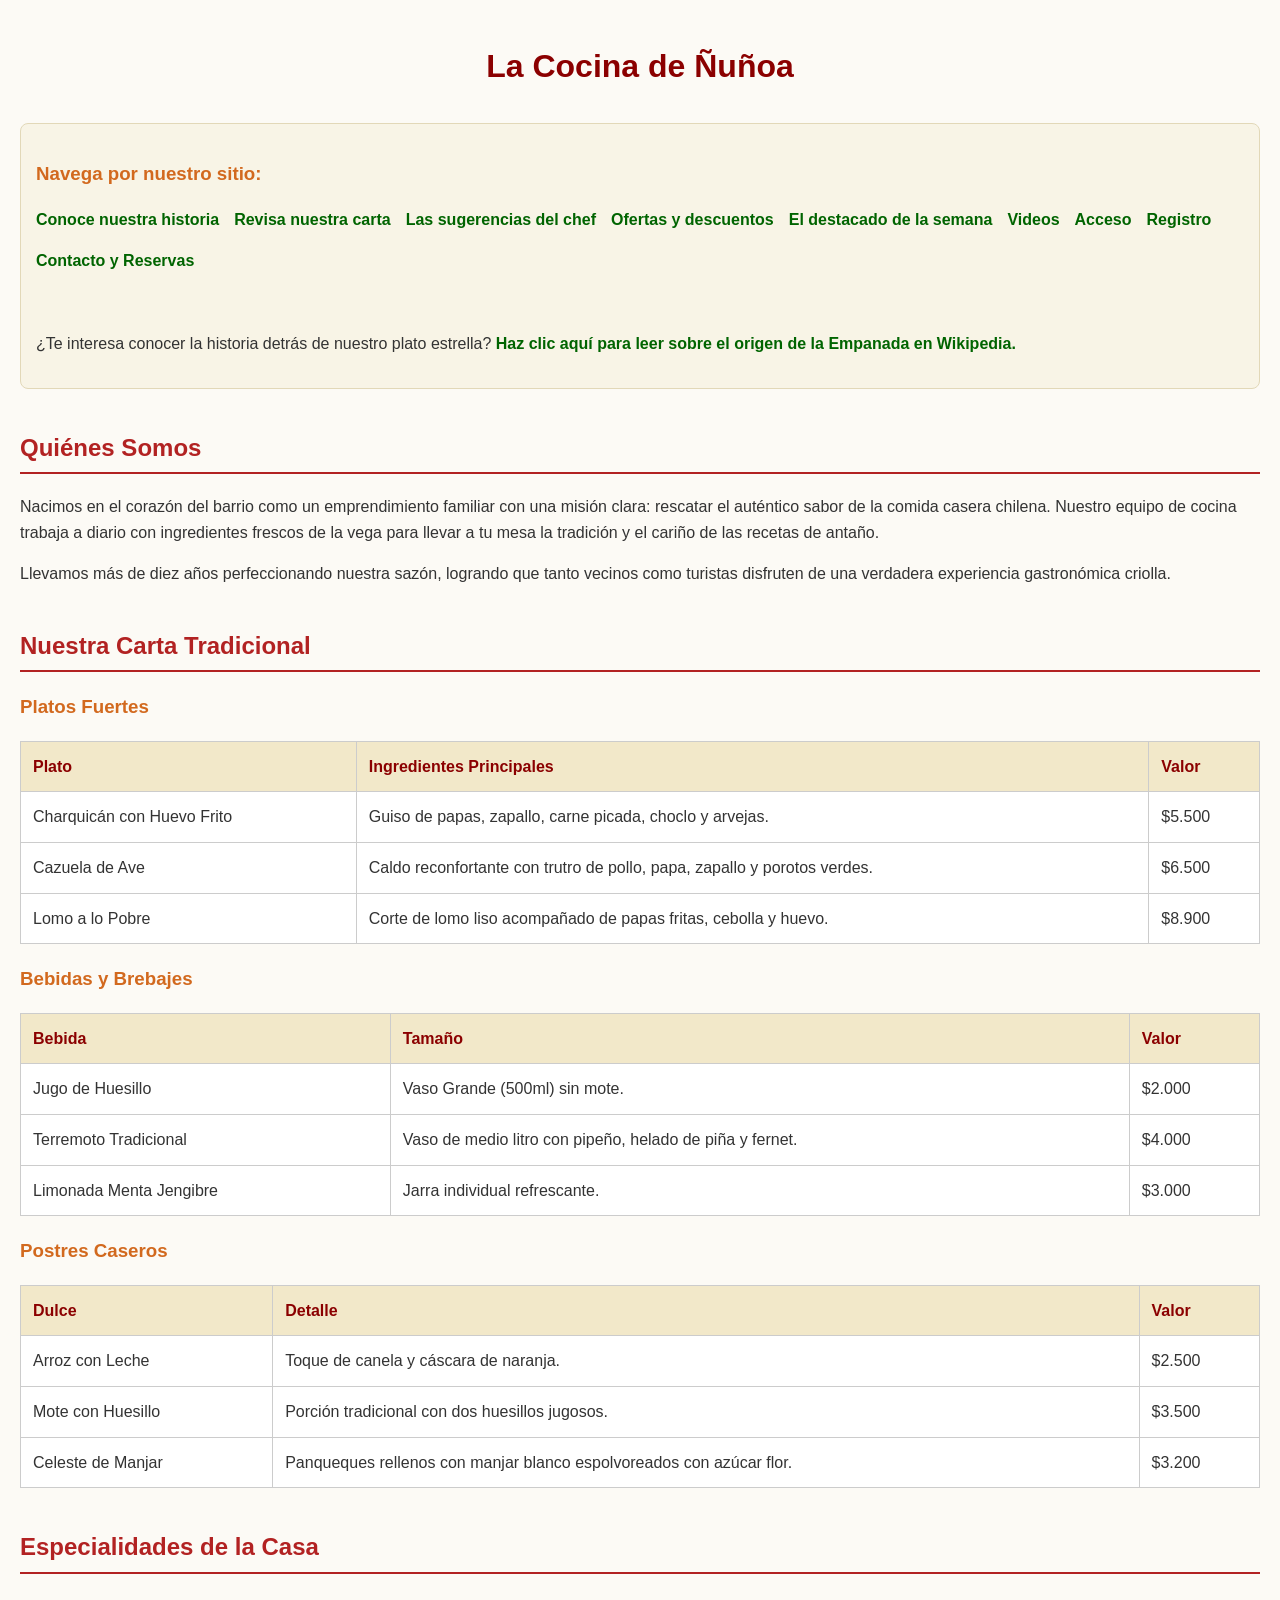
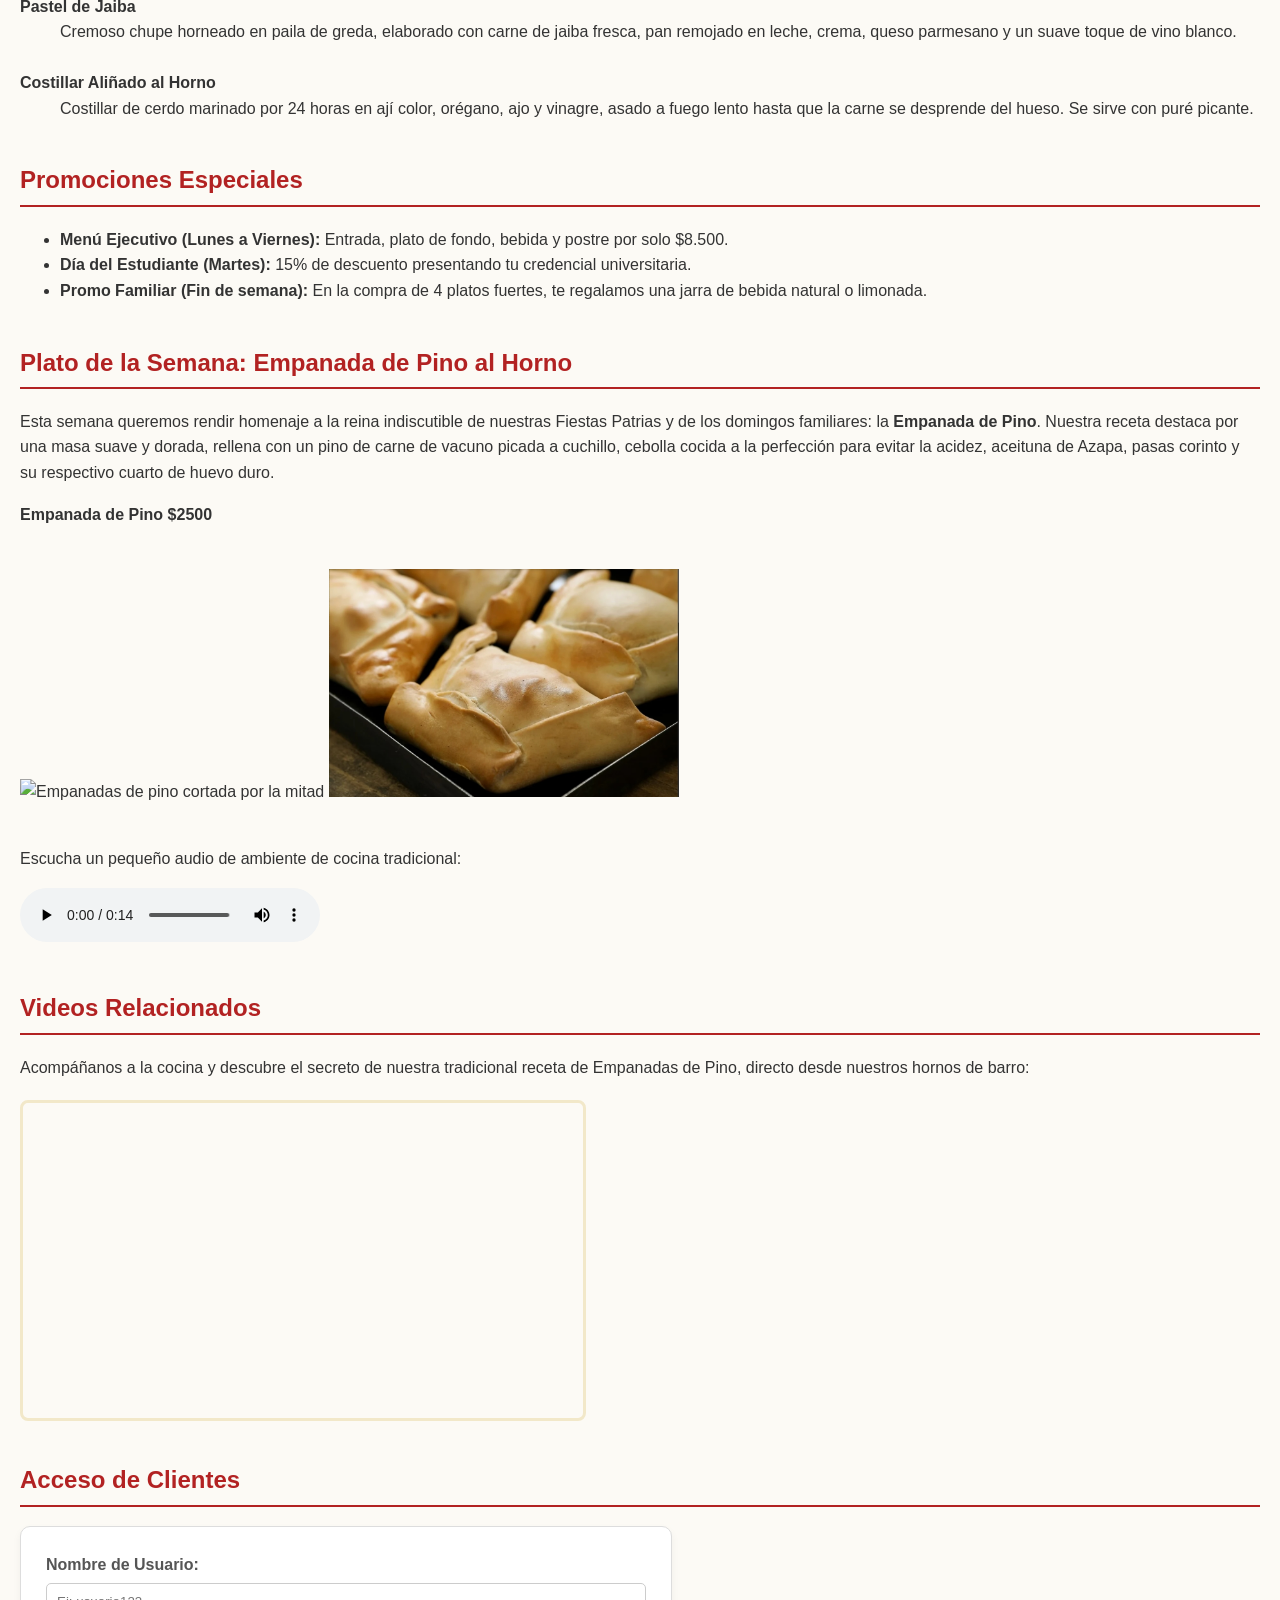
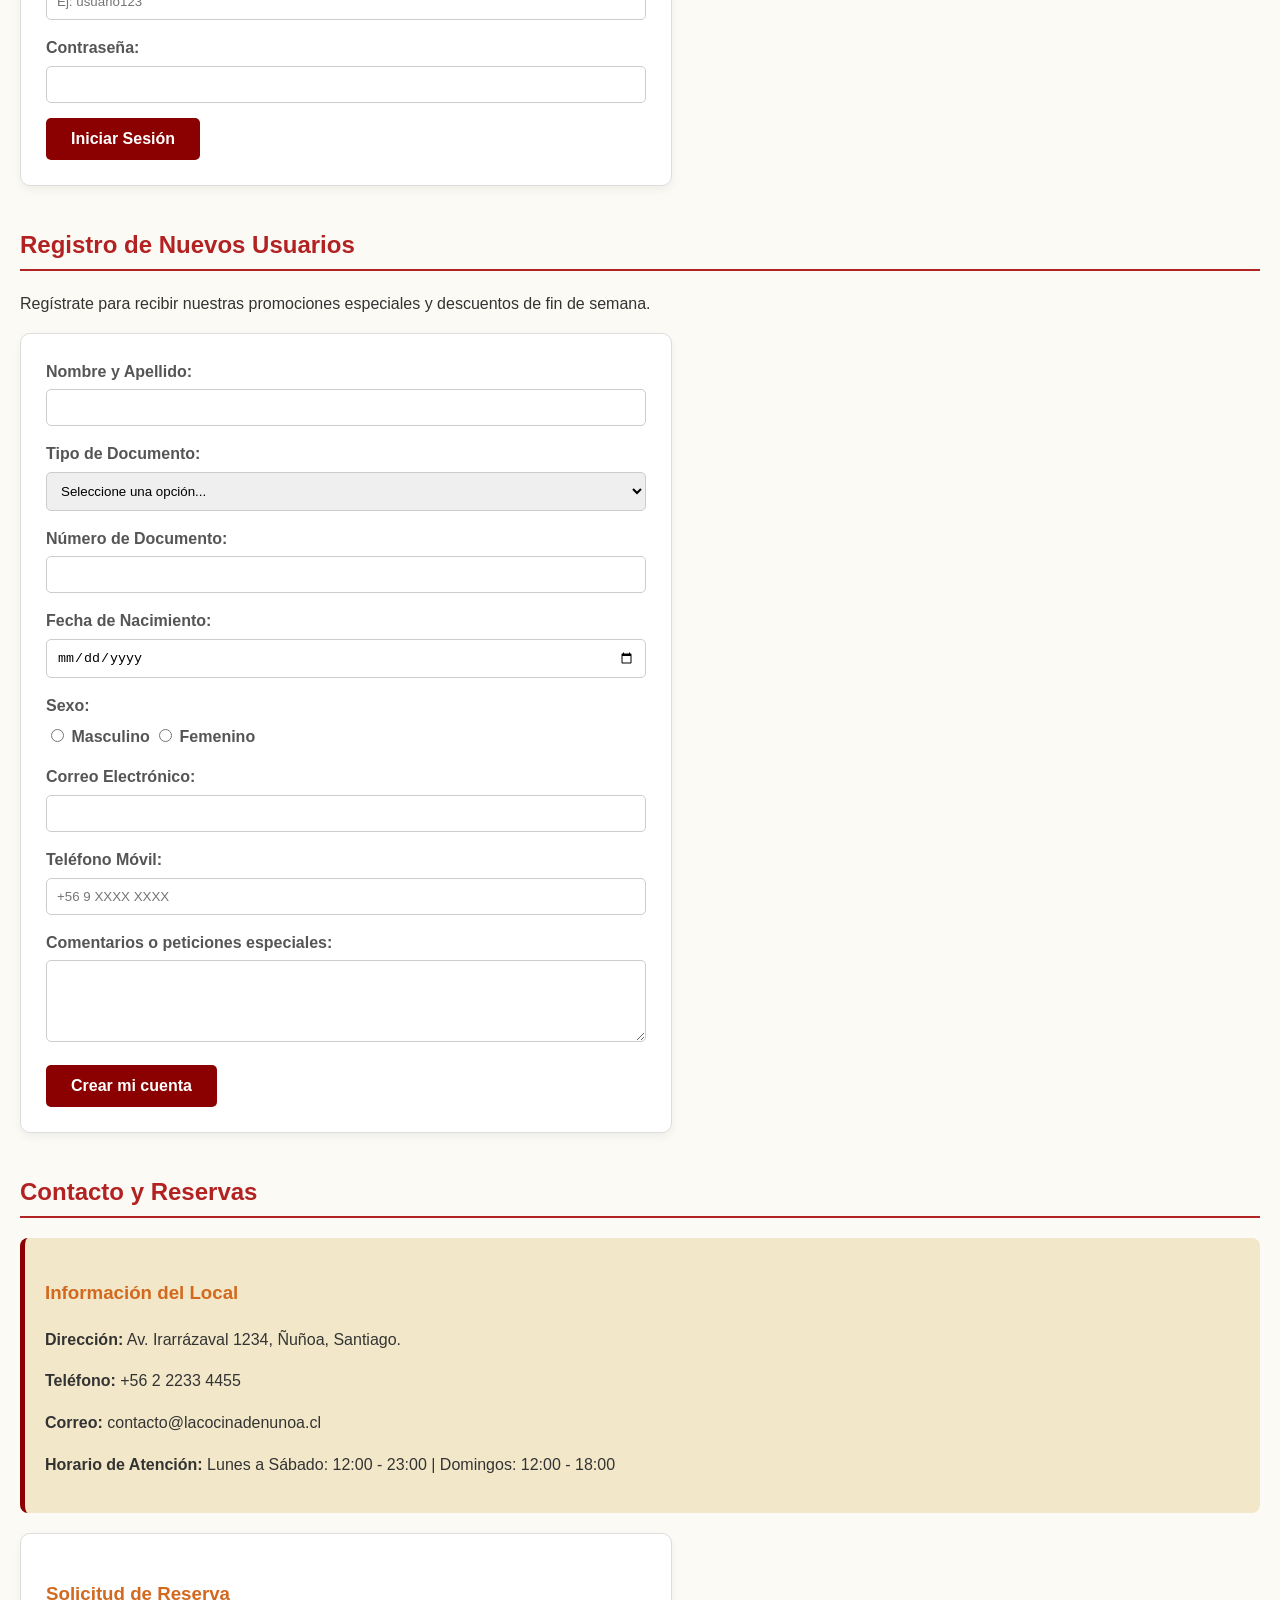
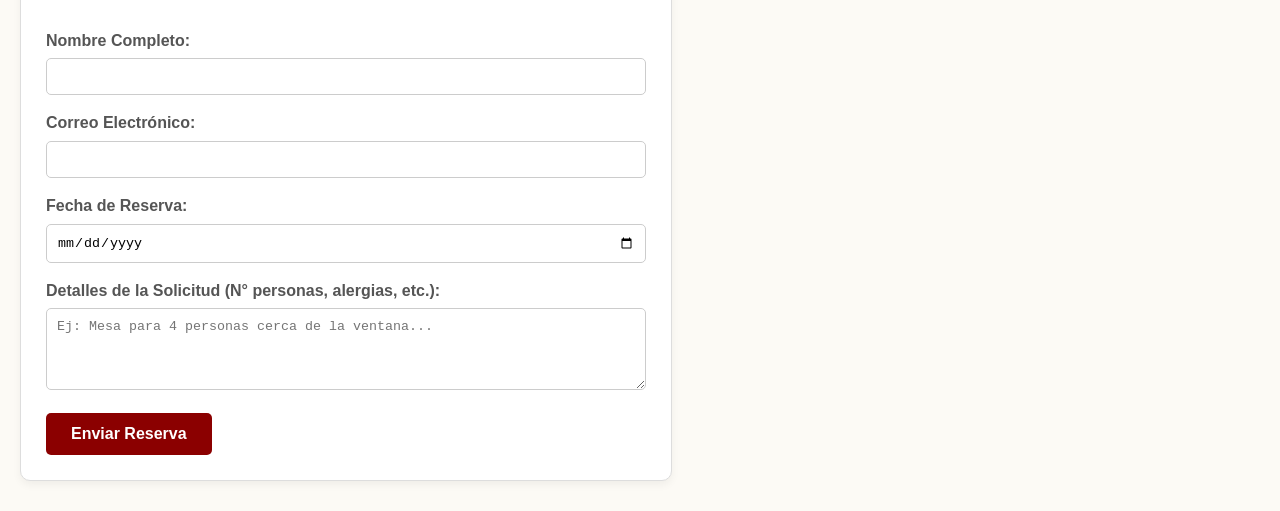
==== python/index.html @ eaf562de "Rename Cocina Chilena.html to index.html" ====
<!DOCTYPE html>
<html lang="es">
<head>
    <meta charset="UTF-8">
    <title>La Cocina de Ñuñoa - Gastronomía Chilena</title>
    
    <style>
        /* Estilos Generales */
        body { font-family: 'Segoe UI', Arial, sans-serif; margin: 0; padding: 20px; color: #333; line-height: 1.6; background-color: #fcfaf5; }
        h1 { color: #8B0000; text-align: center; margin-bottom: 30px; } 
        h2 { color: #B22222; border-bottom: 2px solid #B22222; padding-bottom: 5px; margin-top: 40px; } 
        h3 { color: #D2691E; margin-top: 20px; } 

        /* Navegación - Se eliminó el 'sticky' para que se quede arriba */
        .menu-navegacion { background-color: #f8f4e6; padding: 15px; border-radius: 8px; border: 1px solid #e2d8b8; margin-bottom: 30px; }
        .menu-navegacion ul { list-style: none; padding: 0; display: flex; flex-wrap: wrap; gap: 15px; }
        .menu-navegacion a { color: #006400; font-weight: bold; text-decoration: none; } 
        .menu-navegacion a:hover { color: #B22222; text-decoration: underline; }

        /* Tablas */
        table { width: 100%; border-collapse: collapse; margin-bottom: 20px; background: white; }
        th { background-color: #f2e8c9; text-align: left; padding: 12px; border: 1px solid #ccc; color: #8B0000; }
        td { padding: 12px; border: 1px solid #ccc; }

        /* Estilos de Formularios Rediseñados */
        .form-container { 
            background-color: white; 
            padding: 25px; 
            border: 1px solid #ddd; 
            border-radius: 10px; 
            box-shadow: 0 4px 8px rgba(0,0,0,0.05);
            max-width: 600px;
            margin: 10px 0;
        }
        .form-group { margin-bottom: 15px; }
        label { display: block; font-weight: bold; margin-bottom: 5px; color: #555; }
        input[type="text"], input[type="password"], input[type="email"], input[type="tel"], input[type="date"], select, textarea {
            width: 100%;
            padding: 10px;
            border: 1px solid #ccc;
            border-radius: 5px;
            box-sizing: border-box; 
        }
        button { 
            background-color: #8B0000; 
            color: white; 
            padding: 12px 25px; 
            border: none; 
            border-radius: 5px; 
            cursor: pointer; 
            font-size: 16px; 
            font-weight: bold;
        }
        button:hover { background-color: #B22222; }

        /* Sección de Contacto */
        .info-local { 
            background-color: #f2e8c9; 
            padding: 20px; 
            border-radius: 8px; 
            margin-bottom: 20px;
            border-left: 5px solid #8B0000;
        }

        iframe { display: block; margin: 20px 0; border: 3px solid #f2e8c9; border-radius: 8px; }
    </style>
</head>
<body>

    <header>
        <h1>La Cocina de Ñuñoa</h1>
    </header>

    <nav class="menu-navegacion">
        <h3>Navega por nuestro sitio:</h3>
        <ul>
            <li><a href="#quienes-somos">Conoce nuestra historia</a></li>
            <li><a href="#menu-restaurante">Revisa nuestra carta</a></li>
            <li><a href="#especialidades">Las sugerencias del chef</a></li>
            <li><a href="#promociones">Ofertas y descuentos</a></li>
            <li><a href="#plato-semana">El destacado de la semana</a></li>
            <li><a href="#videos-relacionados">Videos</a></li>
            <li><a href="#acceso">Acceso</a></li>
            <li><a href="#registro">Registro</a></li>
            <li><a href="#reservas">Contacto y Reservas</a></li>
        </ul>
        <br>
        <p>¿Te interesa conocer la historia detrás de nuestro plato estrella? 
        <a href="https://es.wikipedia.org/wiki/Empanada" target="_blank">
            Haz clic aquí para leer sobre el origen de la Empanada en Wikipedia.
        </a>
        </p>
    </nav>

    <section id="quienes-somos">
        <h2>Quiénes Somos</h2>
        <p>Nacimos en el corazón del barrio como un emprendimiento familiar con una misión clara: rescatar el auténtico sabor de la comida casera chilena. Nuestro equipo de cocina trabaja a diario con ingredientes frescos de la vega para llevar a tu mesa la tradición y el cariño de las recetas de antaño.</p>
        <p>Llevamos más de diez años perfeccionando nuestra sazón, logrando que tanto vecinos como turistas disfruten de una verdadera experiencia gastronómica criolla.</p>
    </section>

    <section id="menu-restaurante">
        <h2>Nuestra Carta Tradicional</h2>
        
        <h3>Platos Fuertes</h3>
        <table>
            <thead>
                <tr>
                    <th>Plato</th>
                    <th>Ingredientes Principales</th>
                    <th>Valor</th>
                </tr>
            </thead>
            <tbody>
                <tr>
                    <td>Charquicán con Huevo Frito</td>
                    <td>Guiso de papas, zapallo, carne picada, choclo y arvejas.</td>
                    <td>$5.500</td>
                </tr>
                <tr>
                    <td>Cazuela de Ave</td>
                    <td>Caldo reconfortante con trutro de pollo, papa, zapallo y porotos verdes.</td>
                    <td>$6.500</td>
                </tr>
                <tr>
                    <td>Lomo a lo Pobre</td>
                    <td>Corte de lomo liso acompañado de papas fritas, cebolla y huevo.</td>
                    <td>$8.900</td>
                </tr>
            </tbody>
        </table>

        <h3>Bebidas y Brebajes</h3>
        <table>
            <thead>
                <tr>
                    <th>Bebida</th>
                    <th>Tamaño</th>
                    <th>Valor</th>
                </tr>
            </thead>
            <tbody>
                <tr>
                    <td>Jugo de Huesillo</td>
                    <td>Vaso Grande (500ml) sin mote.</td>
                    <td>$2.000</td>
                </tr>
                <tr>
                    <td>Terremoto Tradicional</td>
                    <td>Vaso de medio litro con pipeño, helado de piña y fernet.</td>
                    <td>$4.000</td>
                </tr>
                <tr>
                    <td>Limonada Menta Jengibre</td>
                    <td>Jarra individual refrescante.</td>
                    <td>$3.000</td>
                </tr>
            </tbody>
        </table>

        <h3>Postres Caseros</h3>
        <table>
            <thead>
                <tr>
                    <th>Dulce</th>
                    <th>Detalle</th>
                    <th>Valor</th>
                </tr>
            </thead>
            <tbody>
                <tr>
                    <td>Arroz con Leche</td>
                    <td>Toque de canela y cáscara de naranja.</td>
                    <td>$2.500</td>
                </tr>
                <tr>
                    <td>Mote con Huesillo</td>
                    <td>Porción tradicional con dos huesillos jugosos.</td>
                    <td>$3.500</td>
                </tr>
                <tr>
                    <td>Celeste de Manjar</td>
                    <td>Panqueques rellenos con manjar blanco espolvoreados con azúcar flor.</td>
                    <td>$3.200</td>
                </tr>
            </tbody>
        </table>
    </section>

    <section id="especialidades">
        <h2>Especialidades de la Casa</h2>
        <dl>
            <dt><strong>Pastel de Jaiba</strong></dt>
            <dd>Cremoso chupe horneado en paila de greda, elaborado con carne de jaiba fresca, pan remojado en leche, crema, queso parmesano y un suave toque de vino blanco.</dd>
            <br>
            <dt><strong>Costillar Aliñado al Horno</strong></dt>
            <dd>Costillar de cerdo marinado por 24 horas en ají color, orégano, ajo y vinagre, asado a fuego lento hasta que la carne se desprende del hueso. Se sirve con puré picante.</dd>
        </dl>
    </section>

    <section id="promociones">
        <h2>Promociones Especiales</h2>
        <ul>
            <li><strong>Menú Ejecutivo (Lunes a Viernes):</strong> Entrada, plato de fondo, bebida y postre por solo $8.500.</li>
            <li><strong>Día del Estudiante (Martes):</strong> 15% de descuento presentando tu credencial universitaria.</li>
            <li><strong>Promo Familiar (Fin de semana):</strong> En la compra de 4 platos fuertes, te regalamos una jarra de bebida natural o limonada.</li>
        </ul>
    </section>

    <section id="plato-semana">
        <h2>Plato de la Semana: Empanada de Pino al Horno</h2>
        <p>Esta semana queremos rendir homenaje a la reina indiscutible de nuestras Fiestas Patrias y de los domingos familiares: 
           la <strong>Empanada de Pino</strong>. Nuestra receta destaca por una masa suave y dorada, rellena con un pino de carne de vacuno picada a cuchillo, cebolla cocida a la perfección para evitar la acidez, aceituna de Azapa, pasas corinto y su respectivo cuarto de huevo duro.</p>
        
        <p><strong>Empanada de Pino $2500</strong></p>
        <br>
        
        <img src="https://sabordelobueno.com/wp-content/uploads/2021/09/empanadas-pino-vegetariano.jpg" alt="Empanadas de pino cortada por la mitad" width="350">
        <img src="empanadaaa.jpg" alt="Empanada de pino recién salida del horno" width="350">
        <br><br>
        
        <p>Escucha un pequeño audio de ambiente de cocina tradicional:</p>
        <audio controls>
            <source src="cocina.mp3" type="audio/mpeg">
        </audio>
    </section>

 <section id="videos-relacionados">
        <h2>Videos Relacionados</h2>
        <p>Acompáñanos a la cocina y descubre el secreto de nuestra tradicional receta de Empanadas de Pino, directo desde nuestros hornos de barro:</p>
        
        <iframe width="560" height="315" 
                src="https://www.youtube-nocookie.com/embed/UtByuPhWmsY" 
                title="Preparación de Empanada de Pino" 
                frameborder="0" 
                allow="accelerometer; autoplay; clipboard-write; encrypted-media; gyroscope; picture-in-picture" 
                allowfullscreen>
        </iframe>
    </section>
        </iframe>
    </section>

    <section id="acceso">
        <h2>Acceso de Clientes</h2>
        <div class="form-container">
            <form action="#" method="POST">
                <div class="form-group">
                    <label for="usuario">Nombre de Usuario:</label>
                    <input type="text" id="usuario" name="usuario" placeholder="Ej: usuario123" required>
                </div>
                <div class="form-group">
                    <label for="clave">Contraseña:</label>
                    <input type="password" id="clave" name="clave" required>
                </div>
                <button type="submit">Iniciar Sesión</button>
            </form>
        </div>
    </section>

    <section id="registro">
        <h2>Registro de Nuevos Usuarios</h2>
        <p>Regístrate para recibir nuestras promociones especiales y descuentos de fin de semana.</p>
        <div class="form-container">
            <form action="#" method="POST">
                <div class="form-group">
                    <label for="nom_ape">Nombre y Apellido:</label>
                    <input type="text" id="nom_ape" name="nom_ape" required>
                </div>
                
                <div class="form-group">
                    <label for="tipo_doc">Tipo de Documento:</label>
                    <select id="tipo_doc" name="tipo_doc" required>
                        <option value="">Seleccione una opción...</option>
                        <option value="rut">RUT (Chile)</option>
                        <option value="dni">DNI</option>
                        <option value="pasaporte">Pasaporte</option>
                    </select>
                </div>

                <div class="form-group">
                    <label for="n_doc">Número de Documento:</label>
                    <input type="text" id="n_doc" name="n_doc" required>
                </div>

                <div class="form-group">
                    <label for="fnac">Fecha de Nacimiento:</label>
                    <input type="date" id="fnac" name="fnac" required>
                </div>

                <div class="form-group">
                    <label>Sexo:</label>
                    <input type="radio" id="m" name="sexo" value="m" required> <label style="display:inline;" for="m">Masculino</label>
                    <input type="radio" id="f" name="sexo" value="f" required> <label style="display:inline;" for="f">Femenino</label>
                </div>

                <div class="form-group">
                    <label for="mail_reg">Correo Electrónico:</label>
                    <input type="email" id="mail_reg" name="mail_reg" required>
                </div>

                <div class="form-group">
                    <label for="cel">Teléfono Móvil:</label>
                    <input type="tel" id="cel" name="cel" placeholder="+56 9 XXXX XXXX">
                </div>

                <div class="form-group">
                    <label for="coment">Comentarios o peticiones especiales:</label>
                    <textarea id="coment" name="coment" rows="4"></textarea>
                </div>

                <button type="submit">Crear mi cuenta</button>
            </form>
        </div>
    </section>

    <section id="reservas">
        <h2>Contacto y Reservas</h2>
        
        <div class="info-local">
            <h3>Información del Local</h3>
            <p><strong>Dirección:</strong> Av. Irarrázaval 1234, Ñuñoa, Santiago.</p>
            <p><strong>Teléfono:</strong> +56 2 2233 4455</p>
            <p><strong>Correo:</strong> contacto@lacocinadenunoa.cl</p>
            <p><strong>Horario de Atención:</strong> Lunes a Sábado: 12:00 - 23:00 | Domingos: 12:00 - 18:00</p>
        </div>

        <div class="form-container">
            <h3>Solicitud de Reserva</h3>
            <form action="#" method="POST">
                <div class="form-group">
                    <label for="res_nombre">Nombre Completo:</label>
                    <input type="text" id="res_nombre" name="res_nombre" required>
                </div>
                
                <div class="form-group">
                    <label for="res_mail">Correo Electrónico:</label>
                    <input type="email" id="res_mail" name="res_mail" required>
                </div>

                <div class="form-group">
                    <label for="res_fecha">Fecha de Reserva:</label>
                    <input type="date" id="res_fecha" name="res_fecha" required>
                </div>

                <div class="form-group">
                    <label for="res_solicitud">Detalles de la Solicitud (N° personas, alergias, etc.):</label>
                    <textarea id="res_solicitud" name="res_solicitud" rows="4" placeholder="Ej: Mesa para 4 personas cerca de la ventana..."></textarea>
                </div>

                <button type="submit">Enviar Reserva</button>
            </form>
        </div>
    </section>

</body>
</html>
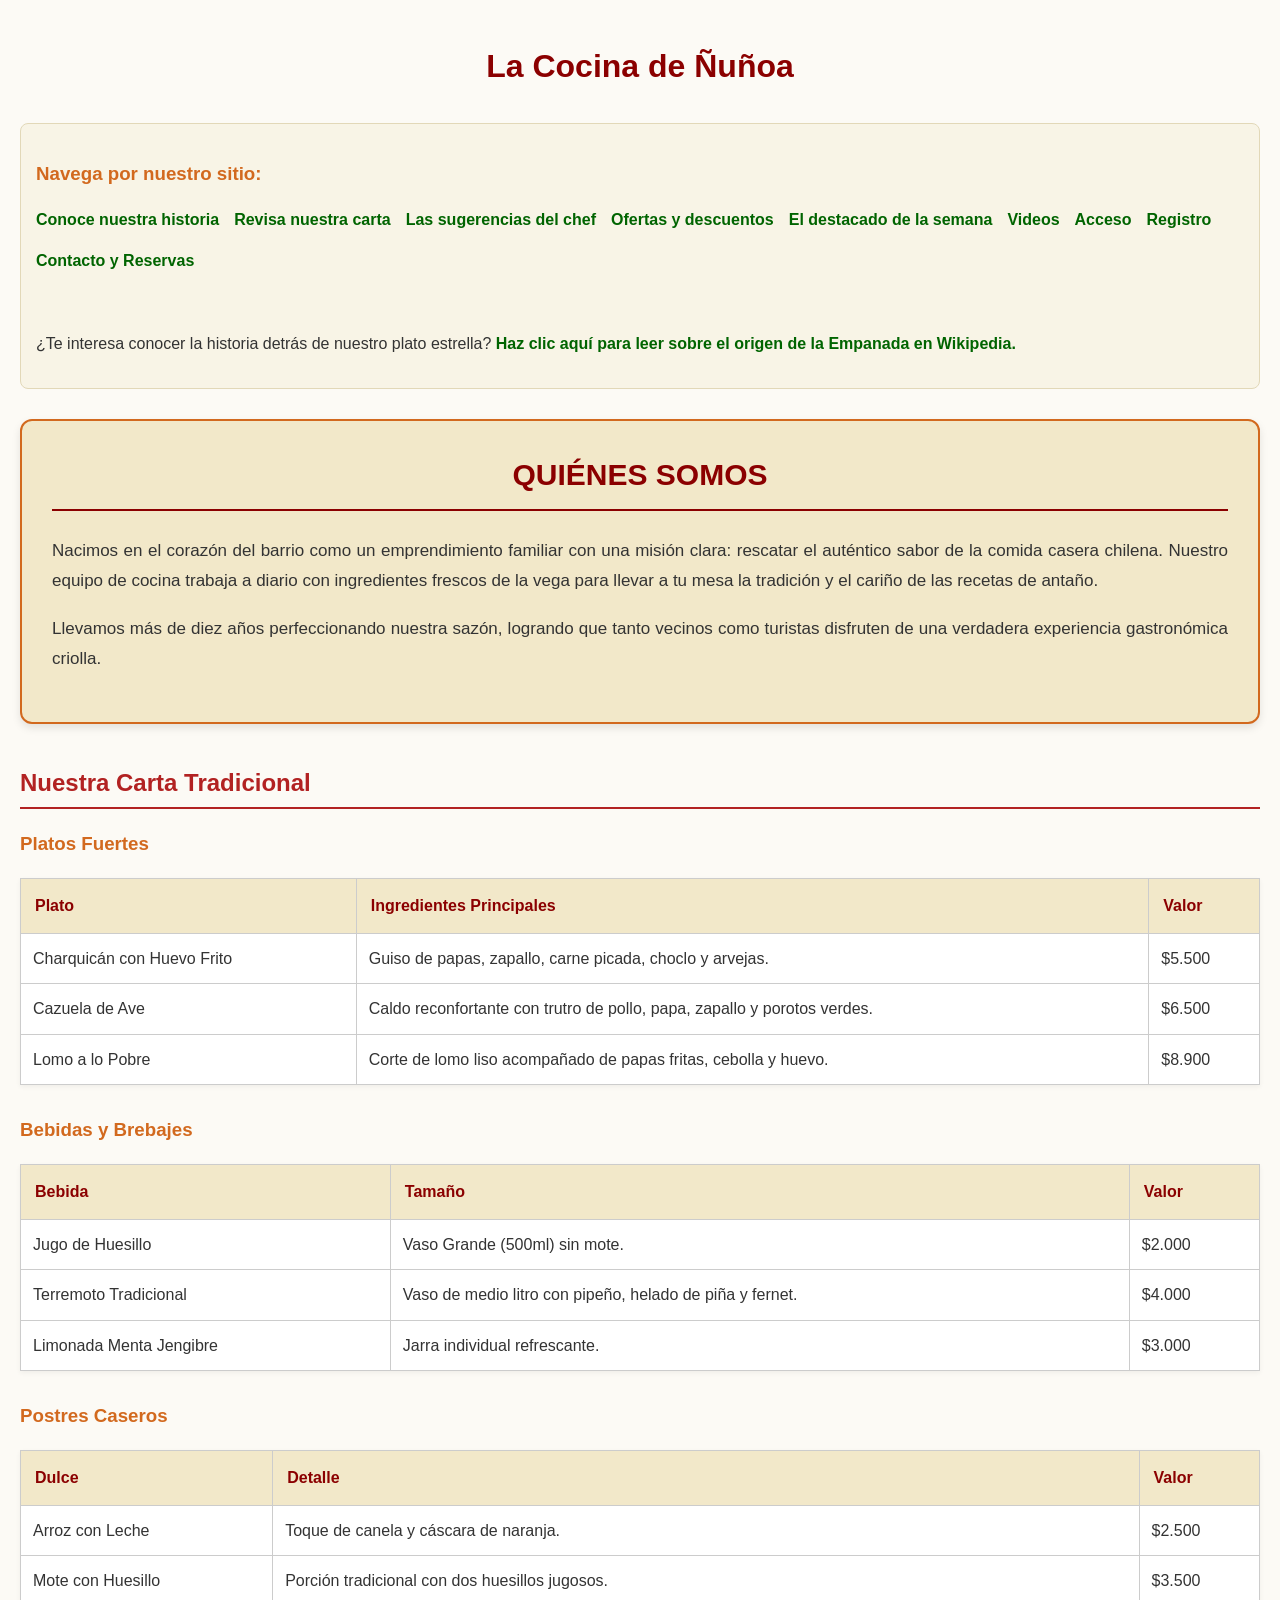
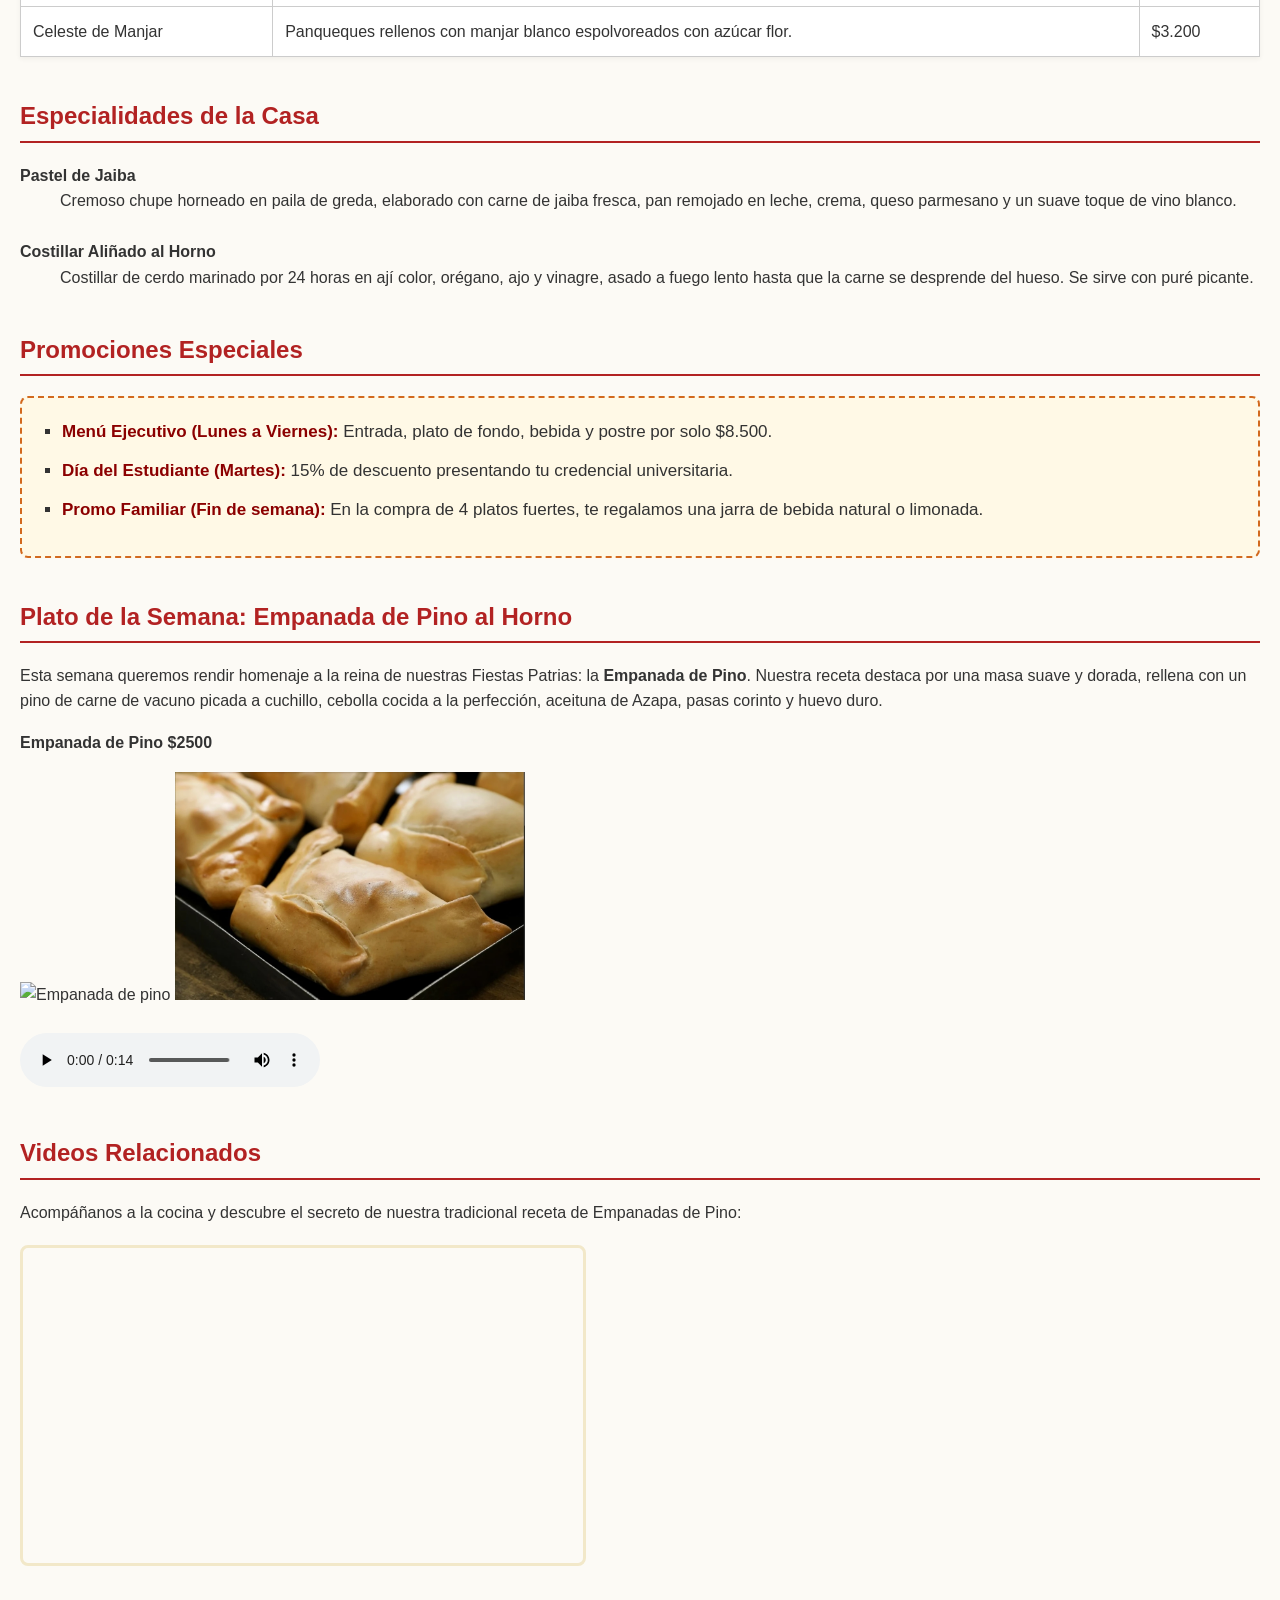
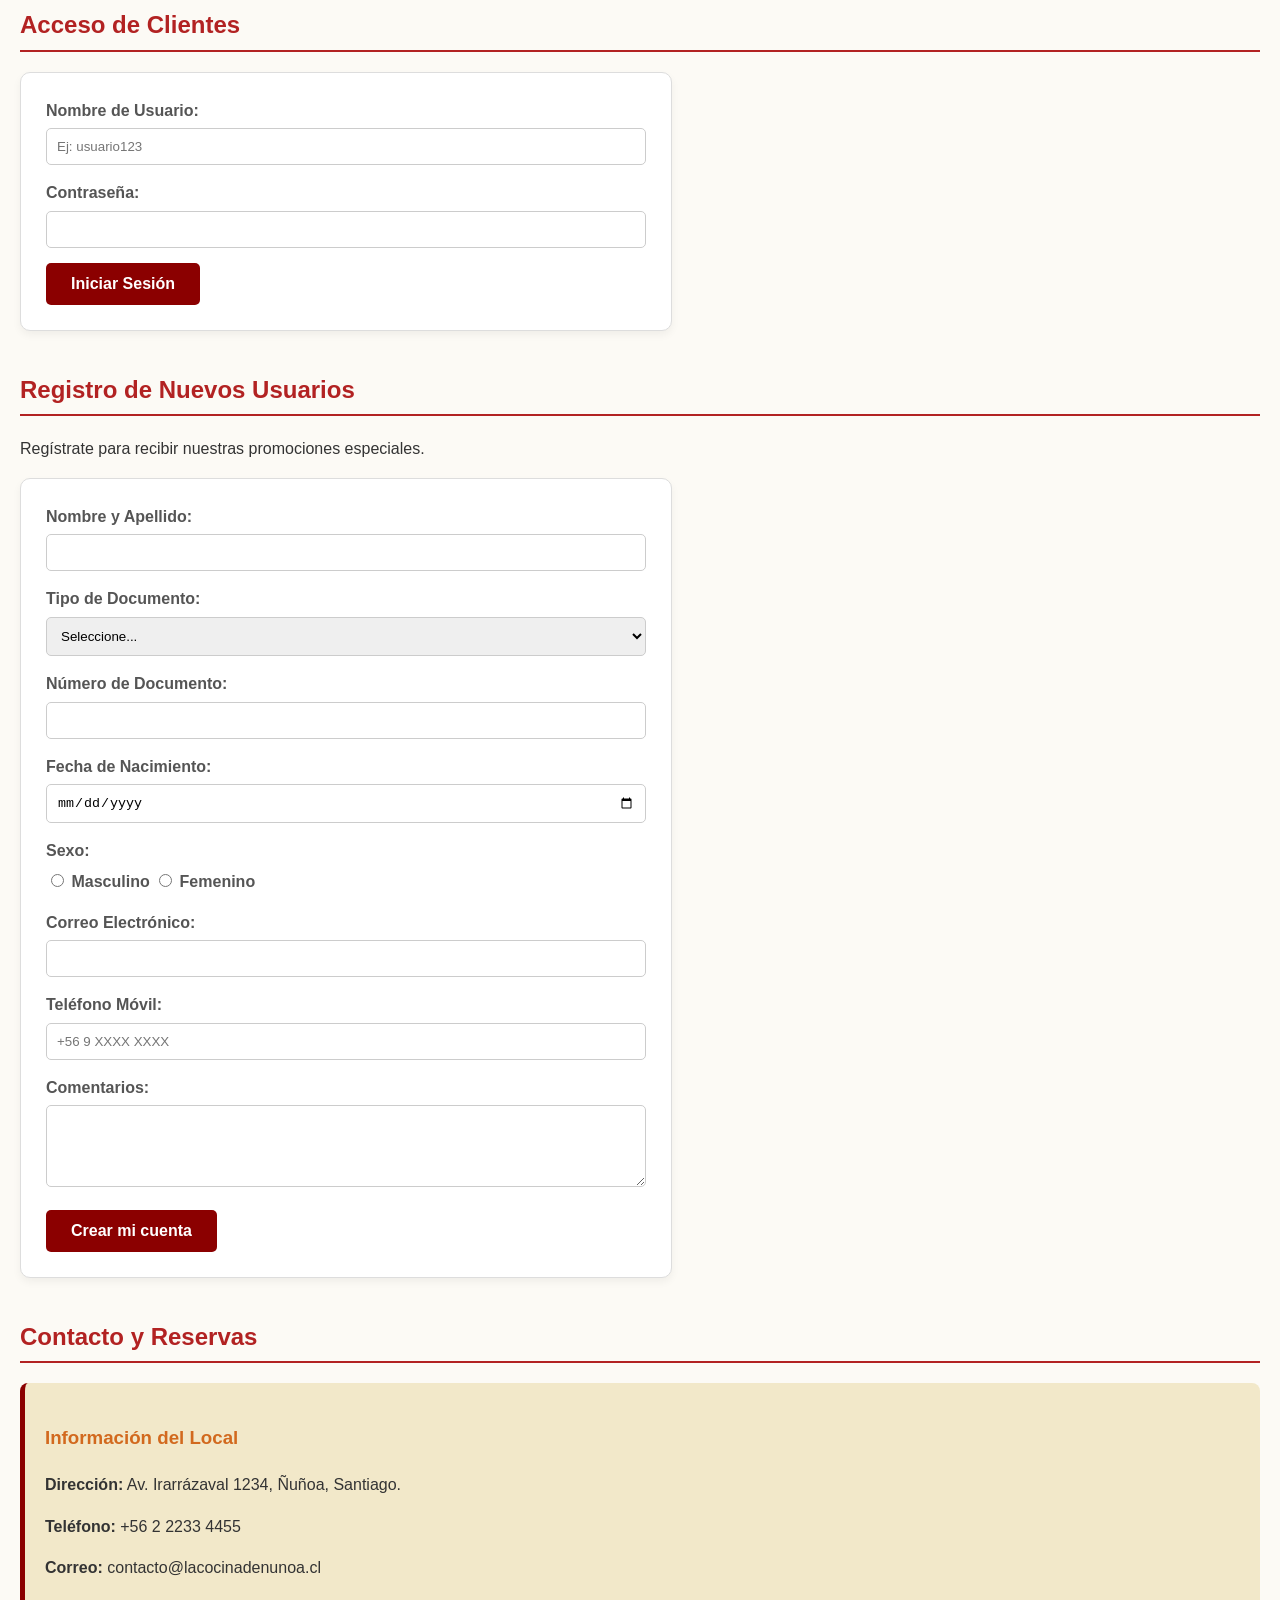
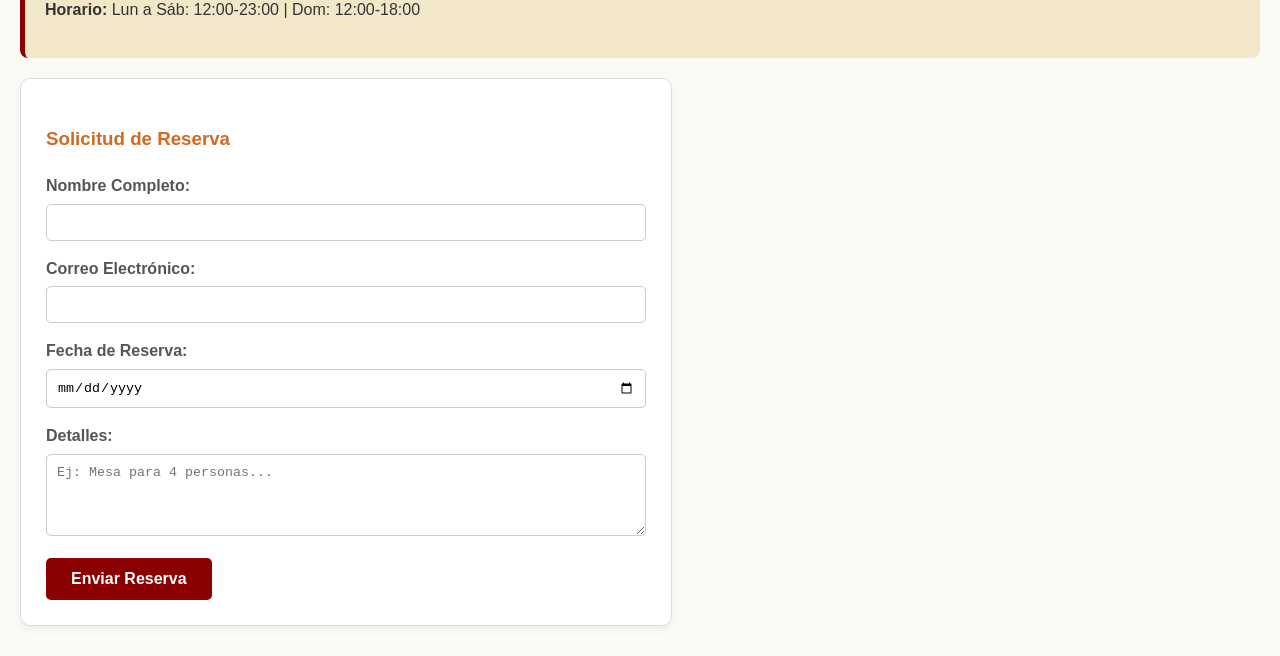
==== commit ced1c969: "Add files via upload" ====
--- a/python/index.html
+++ b/python/index.html
@@ -4,64 +4,66 @@
     <meta charset="UTF-8">
     <title>La Cocina de Ñuñoa - Gastronomía Chilena</title>
     
-    <style>
-        /* Estilos Generales */
+    <link rel="stylesheet" type="text/css" href="tablas.css" media="screen" />
+    
+    <style type="text/css">
+        /* REQUERIMIENTO SEMANA 4: Importación externa para Promociones */
+        @import url("promociones.css") screen;
+
+        /* ESTILO INTERNO: Quiénes Somos (Color más vivo y llamativo) */
+        #quienes-somos { 
+            background-color: #f2e8c9; 
+            padding: 30px; 
+            border-radius: 12px; 
+            border: 2px solid #D2691E; 
+            box-shadow: 0 4px 8px rgba(0,0,0,0.1); 
+            margin-bottom: 30px; 
+        }
+        #quienes-somos h2 { 
+            color: #8B0000; 
+            font-size: 30px; 
+            text-transform: uppercase; 
+            text-align: center; 
+            margin-top: 0; 
+            border-bottom: 2px solid #8B0000; 
+            padding-bottom: 10px;
+        }
+        #quienes-somos p { 
+            color: #333333; 
+            font-size: 17px; 
+            text-align: justify; 
+            line-height: 1.8; 
+        }
+
+        /* Estilos Generales de Estructura */
         body { font-family: 'Segoe UI', Arial, sans-serif; margin: 0; padding: 20px; color: #333; line-height: 1.6; background-color: #fcfaf5; }
         h1 { color: #8B0000; text-align: center; margin-bottom: 30px; } 
         h2 { color: #B22222; border-bottom: 2px solid #B22222; padding-bottom: 5px; margin-top: 40px; } 
         h3 { color: #D2691E; margin-top: 20px; } 
 
-        /* Navegación - Se eliminó el 'sticky' para que se quede arriba */
         .menu-navegacion { background-color: #f8f4e6; padding: 15px; border-radius: 8px; border: 1px solid #e2d8b8; margin-bottom: 30px; }
         .menu-navegacion ul { list-style: none; padding: 0; display: flex; flex-wrap: wrap; gap: 15px; }
         .menu-navegacion a { color: #006400; font-weight: bold; text-decoration: none; } 
         .menu-navegacion a:hover { color: #B22222; text-decoration: underline; }
 
-        /* Tablas */
-        table { width: 100%; border-collapse: collapse; margin-bottom: 20px; background: white; }
-        th { background-color: #f2e8c9; text-align: left; padding: 12px; border: 1px solid #ccc; color: #8B0000; }
-        td { padding: 12px; border: 1px solid #ccc; }
-
-        /* Estilos de Formularios Rediseñados */
         .form-container { 
-            background-color: white; 
-            padding: 25px; 
-            border: 1px solid #ddd; 
-            border-radius: 10px; 
-            box-shadow: 0 4px 8px rgba(0,0,0,0.05);
-            max-width: 600px;
-            margin: 10px 0;
+            background-color: white; padding: 25px; border: 1px solid #ddd; border-radius: 10px; 
+            box-shadow: 0 4px 8px rgba(0,0,0,0.05); max-width: 600px; margin: 10px 0;
         }
         .form-group { margin-bottom: 15px; }
         label { display: block; font-weight: bold; margin-bottom: 5px; color: #555; }
         input[type="text"], input[type="password"], input[type="email"], input[type="tel"], input[type="date"], select, textarea {
-            width: 100%;
-            padding: 10px;
-            border: 1px solid #ccc;
-            border-radius: 5px;
-            box-sizing: border-box; 
+            width: 100%; padding: 10px; border: 1px solid #ccc; border-radius: 5px; box-sizing: border-box; 
         }
         button { 
-            background-color: #8B0000; 
-            color: white; 
-            padding: 12px 25px; 
-            border: none; 
-            border-radius: 5px; 
-            cursor: pointer; 
-            font-size: 16px; 
-            font-weight: bold;
+            background-color: #8B0000; color: white; padding: 12px 25px; border: none; border-radius: 5px; 
+            cursor: pointer; font-size: 16px; font-weight: bold;
         }
         button:hover { background-color: #B22222; }
 
-        /* Sección de Contacto */
         .info-local { 
-            background-color: #f2e8c9; 
-            padding: 20px; 
-            border-radius: 8px; 
-            margin-bottom: 20px;
-            border-left: 5px solid #8B0000;
-        }
-
+            background-color: #f2e8c9; padding: 20px; border-radius: 8px; margin-bottom: 20px; border-left: 5px solid #8B0000;
+        }
         iframe { display: block; margin: 20px 0; border: 3px solid #f2e8c9; border-radius: 8px; }
     </style>
 </head>
@@ -86,9 +88,7 @@
         </ul>
         <br>
         <p>¿Te interesa conocer la historia detrás de nuestro plato estrella? 
-        <a href="https://es.wikipedia.org/wiki/Empanada" target="_blank">
-            Haz clic aquí para leer sobre el origen de la Empanada en Wikipedia.
-        </a>
+        <a href="https://es.wikipedia.org/wiki/Empanada" target="_blank">Haz clic aquí para leer sobre el origen de la Empanada en Wikipedia.</a>
         </p>
     </nav>
 
@@ -104,84 +104,36 @@
         <h3>Platos Fuertes</h3>
         <table>
             <thead>
-                <tr>
-                    <th>Plato</th>
-                    <th>Ingredientes Principales</th>
-                    <th>Valor</th>
-                </tr>
+                <tr><th>Plato</th><th>Ingredientes Principales</th><th>Valor</th></tr>
             </thead>
             <tbody>
-                <tr>
-                    <td>Charquicán con Huevo Frito</td>
-                    <td>Guiso de papas, zapallo, carne picada, choclo y arvejas.</td>
-                    <td>$5.500</td>
-                </tr>
-                <tr>
-                    <td>Cazuela de Ave</td>
-                    <td>Caldo reconfortante con trutro de pollo, papa, zapallo y porotos verdes.</td>
-                    <td>$6.500</td>
-                </tr>
-                <tr>
-                    <td>Lomo a lo Pobre</td>
-                    <td>Corte de lomo liso acompañado de papas fritas, cebolla y huevo.</td>
-                    <td>$8.900</td>
-                </tr>
+                <tr><td>Charquicán con Huevo Frito</td><td>Guiso de papas, zapallo, carne picada, choclo y arvejas.</td><td>$5.500</td></tr>
+                <tr><td>Cazuela de Ave</td><td>Caldo reconfortante con trutro de pollo, papa, zapallo y porotos verdes.</td><td>$6.500</td></tr>
+                <tr><td>Lomo a lo Pobre</td><td>Corte de lomo liso acompañado de papas fritas, cebolla y huevo.</td><td>$8.900</td></tr>
             </tbody>
         </table>
 
         <h3>Bebidas y Brebajes</h3>
         <table>
             <thead>
-                <tr>
-                    <th>Bebida</th>
-                    <th>Tamaño</th>
-                    <th>Valor</th>
-                </tr>
+                <tr><th>Bebida</th><th>Tamaño</th><th>Valor</th></tr>
             </thead>
             <tbody>
-                <tr>
-                    <td>Jugo de Huesillo</td>
-                    <td>Vaso Grande (500ml) sin mote.</td>
-                    <td>$2.000</td>
-                </tr>
-                <tr>
-                    <td>Terremoto Tradicional</td>
-                    <td>Vaso de medio litro con pipeño, helado de piña y fernet.</td>
-                    <td>$4.000</td>
-                </tr>
-                <tr>
-                    <td>Limonada Menta Jengibre</td>
-                    <td>Jarra individual refrescante.</td>
-                    <td>$3.000</td>
-                </tr>
+                <tr><td>Jugo de Huesillo</td><td>Vaso Grande (500ml) sin mote.</td><td>$2.000</td></tr>
+                <tr><td>Terremoto Tradicional</td><td>Vaso de medio litro con pipeño, helado de piña y fernet.</td><td>$4.000</td></tr>
+                <tr><td>Limonada Menta Jengibre</td><td>Jarra individual refrescante.</td><td>$3.000</td></tr>
             </tbody>
         </table>
 
         <h3>Postres Caseros</h3>
         <table>
             <thead>
-                <tr>
-                    <th>Dulce</th>
-                    <th>Detalle</th>
-                    <th>Valor</th>
-                </tr>
+                <tr><th>Dulce</th><th>Detalle</th><th>Valor</th></tr>
             </thead>
             <tbody>
-                <tr>
-                    <td>Arroz con Leche</td>
-                    <td>Toque de canela y cáscara de naranja.</td>
-                    <td>$2.500</td>
-                </tr>
-                <tr>
-                    <td>Mote con Huesillo</td>
-                    <td>Porción tradicional con dos huesillos jugosos.</td>
-                    <td>$3.500</td>
-                </tr>
-                <tr>
-                    <td>Celeste de Manjar</td>
-                    <td>Panqueques rellenos con manjar blanco espolvoreados con azúcar flor.</td>
-                    <td>$3.200</td>
-                </tr>
+                <tr><td>Arroz con Leche</td><td>Toque de canela y cáscara de naranja.</td><td>$2.500</td></tr>
+                <tr><td>Mote con Huesillo</td><td>Porción tradicional con dos huesillos jugosos.</td><td>$3.500</td></tr>
+                <tr><td>Celeste de Manjar</td><td>Panqueques rellenos con manjar blanco espolvoreados con azúcar flor.</td><td>$3.200</td></tr>
             </tbody>
         </table>
     </section>
@@ -208,49 +160,26 @@
 
     <section id="plato-semana">
         <h2>Plato de la Semana: Empanada de Pino al Horno</h2>
-        <p>Esta semana queremos rendir homenaje a la reina indiscutible de nuestras Fiestas Patrias y de los domingos familiares: 
-           la <strong>Empanada de Pino</strong>. Nuestra receta destaca por una masa suave y dorada, rellena con un pino de carne de vacuno picada a cuchillo, cebolla cocida a la perfección para evitar la acidez, aceituna de Azapa, pasas corinto y su respectivo cuarto de huevo duro.</p>
-        
+        <p>Esta semana queremos rendir homenaje a la reina de nuestras Fiestas Patrias: la <strong>Empanada de Pino</strong>. Nuestra receta destaca por una masa suave y dorada, rellena con un pino de carne de vacuno picada a cuchillo, cebolla cocida a la perfección, aceituna de Azapa, pasas corinto y huevo duro.</p>
         <p><strong>Empanada de Pino $2500</strong></p>
-        <br>
-        
-        <img src="https://sabordelobueno.com/wp-content/uploads/2021/09/empanadas-pino-vegetariano.jpg" alt="Empanadas de pino cortada por la mitad" width="350">
-        <img src="empanadaaa.jpg" alt="Empanada de pino recién salida del horno" width="350">
+        <img src="https://sabordelobueno.com/wp-content/uploads/2021/09/empanadas-pino-vegetariano.jpg" alt="Empanada de pino" width="350">
+        <img src="empanadaaa.jpg" alt="Empanada recién salida del horno" width="350">
         <br><br>
-        
-        <p>Escucha un pequeño audio de ambiente de cocina tradicional:</p>
-        <audio controls>
-            <source src="cocina.mp3" type="audio/mpeg">
-        </audio>
-    </section>
-
- <section id="videos-relacionados">
+        <audio controls><source src="cocina.mp3" type="audio/mpeg"></audio>
+    </section>
+
+    <section id="videos-relacionados">
         <h2>Videos Relacionados</h2>
-        <p>Acompáñanos a la cocina y descubre el secreto de nuestra tradicional receta de Empanadas de Pino, directo desde nuestros hornos de barro:</p>
-        
-        <iframe width="560" height="315" 
-                src="https://www.youtube-nocookie.com/embed/UtByuPhWmsY" 
-                title="Preparación de Empanada de Pino" 
-                frameborder="0" 
-                allow="accelerometer; autoplay; clipboard-write; encrypted-media; gyroscope; picture-in-picture" 
-                allowfullscreen>
-        </iframe>
-    </section>
-        </iframe>
+        <p>Acompáñanos a la cocina y descubre el secreto de nuestra tradicional receta de Empanadas de Pino:</p>
+        <iframe width="560" height="315" src="https://www.youtube-nocookie.com/embed/UtByuPhWmsY" title="Preparación de Empanada de Pino" frameborder="0" allowfullscreen></iframe>
     </section>
 
     <section id="acceso">
         <h2>Acceso de Clientes</h2>
         <div class="form-container">
             <form action="#" method="POST">
-                <div class="form-group">
-                    <label for="usuario">Nombre de Usuario:</label>
-                    <input type="text" id="usuario" name="usuario" placeholder="Ej: usuario123" required>
-                </div>
-                <div class="form-group">
-                    <label for="clave">Contraseña:</label>
-                    <input type="password" id="clave" name="clave" required>
-                </div>
+                <div class="form-group"><label for="usuario">Nombre de Usuario:</label><input type="text" id="usuario" name="usuario" placeholder="Ej: usuario123" required></div>
+                <div class="form-group"><label for="clave">Contraseña:</label><input type="password" id="clave" name="clave" required></div>
                 <button type="submit">Iniciar Sesión</button>
             </form>
         </div>
@@ -258,55 +187,26 @@
 
     <section id="registro">
         <h2>Registro de Nuevos Usuarios</h2>
-        <p>Regístrate para recibir nuestras promociones especiales y descuentos de fin de semana.</p>
+        <p>Regístrate para recibir nuestras promociones especiales.</p>
         <div class="form-container">
             <form action="#" method="POST">
-                <div class="form-group">
-                    <label for="nom_ape">Nombre y Apellido:</label>
-                    <input type="text" id="nom_ape" name="nom_ape" required>
-                </div>
-                
+                <div class="form-group"><label for="nom_ape">Nombre y Apellido:</label><input type="text" id="nom_ape" name="nom_ape" required></div>
                 <div class="form-group">
                     <label for="tipo_doc">Tipo de Documento:</label>
                     <select id="tipo_doc" name="tipo_doc" required>
-                        <option value="">Seleccione una opción...</option>
-                        <option value="rut">RUT (Chile)</option>
-                        <option value="dni">DNI</option>
-                        <option value="pasaporte">Pasaporte</option>
+                        <option value="">Seleccione...</option><option value="rut">RUT</option><option value="dni">DNI</option><option value="pasaporte">Pasaporte</option>
                     </select>
                 </div>
-
-                <div class="form-group">
-                    <label for="n_doc">Número de Documento:</label>
-                    <input type="text" id="n_doc" name="n_doc" required>
-                </div>
-
-                <div class="form-group">
-                    <label for="fnac">Fecha de Nacimiento:</label>
-                    <input type="date" id="fnac" name="fnac" required>
-                </div>
-
+                <div class="form-group"><label for="n_doc">Número de Documento:</label><input type="text" id="n_doc" name="n_doc" required></div>
+                <div class="form-group"><label for="fnac">Fecha de Nacimiento:</label><input type="date" id="fnac" name="fnac" required></div>
                 <div class="form-group">
                     <label>Sexo:</label>
                     <input type="radio" id="m" name="sexo" value="m" required> <label style="display:inline;" for="m">Masculino</label>
                     <input type="radio" id="f" name="sexo" value="f" required> <label style="display:inline;" for="f">Femenino</label>
                 </div>
-
-                <div class="form-group">
-                    <label for="mail_reg">Correo Electrónico:</label>
-                    <input type="email" id="mail_reg" name="mail_reg" required>
-                </div>
-
-                <div class="form-group">
-                    <label for="cel">Teléfono Móvil:</label>
-                    <input type="tel" id="cel" name="cel" placeholder="+56 9 XXXX XXXX">
-                </div>
-
-                <div class="form-group">
-                    <label for="coment">Comentarios o peticiones especiales:</label>
-                    <textarea id="coment" name="coment" rows="4"></textarea>
-                </div>
-
+                <div class="form-group"><label for="mail_reg">Correo Electrónico:</label><input type="email" id="mail_reg" name="mail_reg" required></div>
+                <div class="form-group"><label for="cel">Teléfono Móvil:</label><input type="tel" id="cel" name="cel" placeholder="+56 9 XXXX XXXX"></div>
+                <div class="form-group"><label for="coment">Comentarios:</label><textarea id="coment" name="coment" rows="4"></textarea></div>
                 <button type="submit">Crear mi cuenta</button>
             </form>
         </div>
@@ -314,42 +214,24 @@
 
     <section id="reservas">
         <h2>Contacto y Reservas</h2>
-        
         <div class="info-local">
             <h3>Información del Local</h3>
             <p><strong>Dirección:</strong> Av. Irarrázaval 1234, Ñuñoa, Santiago.</p>
             <p><strong>Teléfono:</strong> +56 2 2233 4455</p>
             <p><strong>Correo:</strong> contacto@lacocinadenunoa.cl</p>
-            <p><strong>Horario de Atención:</strong> Lunes a Sábado: 12:00 - 23:00 | Domingos: 12:00 - 18:00</p>
-        </div>
-
+            <p><strong>Horario:</strong> Lun a Sáb: 12:00-23:00 | Dom: 12:00-18:00</p>
+        </div>
         <div class="form-container">
             <h3>Solicitud de Reserva</h3>
             <form action="#" method="POST">
-                <div class="form-group">
-                    <label for="res_nombre">Nombre Completo:</label>
-                    <input type="text" id="res_nombre" name="res_nombre" required>
-                </div>
-                
-                <div class="form-group">
-                    <label for="res_mail">Correo Electrónico:</label>
-                    <input type="email" id="res_mail" name="res_mail" required>
-                </div>
-
-                <div class="form-group">
-                    <label for="res_fecha">Fecha de Reserva:</label>
-                    <input type="date" id="res_fecha" name="res_fecha" required>
-                </div>
-
-                <div class="form-group">
-                    <label for="res_solicitud">Detalles de la Solicitud (N° personas, alergias, etc.):</label>
-                    <textarea id="res_solicitud" name="res_solicitud" rows="4" placeholder="Ej: Mesa para 4 personas cerca de la ventana..."></textarea>
-                </div>
-
+                <div class="form-group"><label for="res_nombre">Nombre Completo:</label><input type="text" id="res_nombre" name="res_nombre" required></div>
+                <div class="form-group"><label for="res_mail">Correo Electrónico:</label><input type="email" id="res_mail" name="res_mail" required></div>
+                <div class="form-group"><label for="res_fecha">Fecha de Reserva:</label><input type="date" id="res_fecha" name="res_fecha" required></div>
+                <div class="form-group"><label for="res_solicitud">Detalles:</label><textarea id="res_solicitud" name="res_solicitud" rows="4" placeholder="Ej: Mesa para 4 personas..."></textarea></div>
                 <button type="submit">Enviar Reserva</button>
             </form>
         </div>
     </section>
 
 </body>
-</html>
+</html>
--- a/python/tablas.css
+++ b/python/tablas.css
@@ -0,0 +1,24 @@
+/* Hoja de estilo externa para las tablas del Menú */
+table { 
+    width: 100%; 
+    border-collapse: collapse; 
+    margin-bottom: 30px; 
+    background: white; 
+    box-shadow: 0 2px 5px rgba(0,0,0,0.05);
+}
+th { 
+    background-color: #f2e8c9; 
+    text-align: left; 
+    padding: 14px; 
+    border: 1px solid #ccc; 
+    color: #8B0000; 
+    font-size: 16px;
+}
+td { 
+    padding: 12px; 
+    border: 1px solid #ccc; 
+    color: #333333;
+}
+tr:hover {
+    background-color: #fdfbf5;
+}
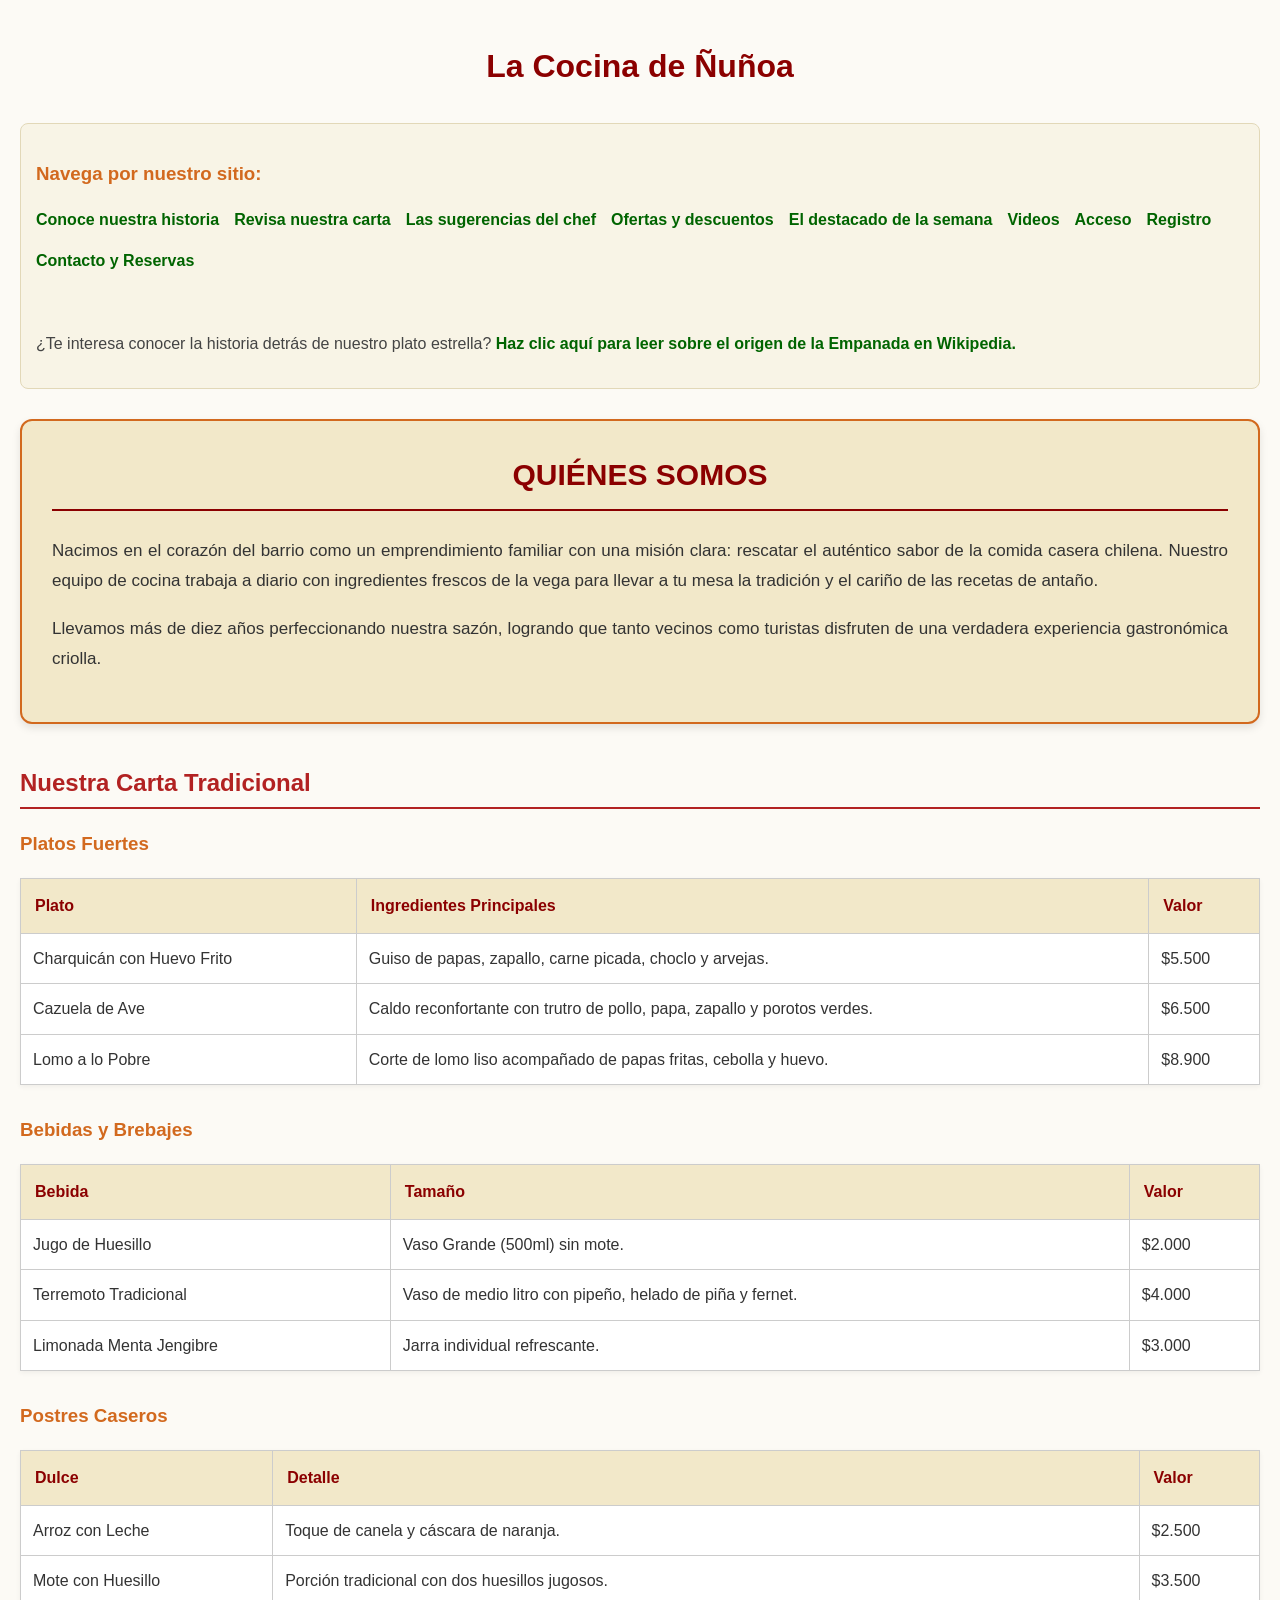
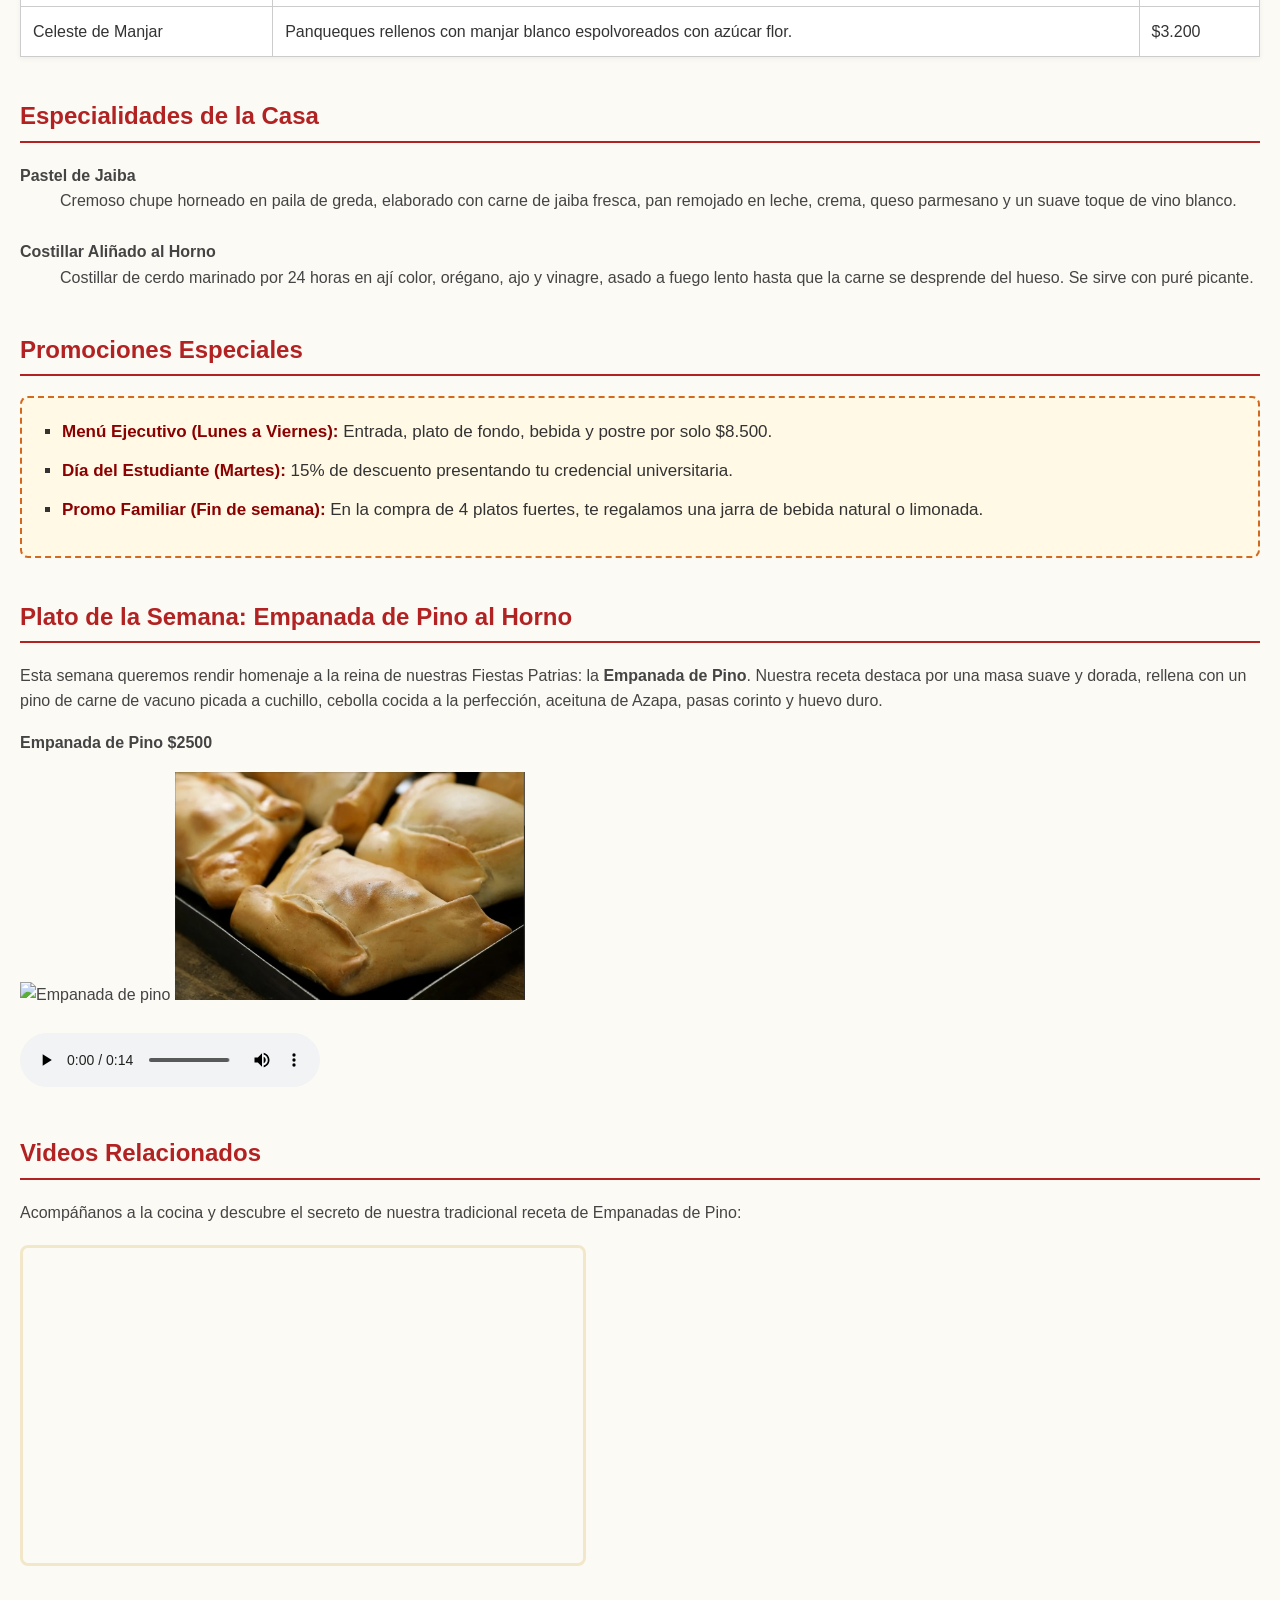
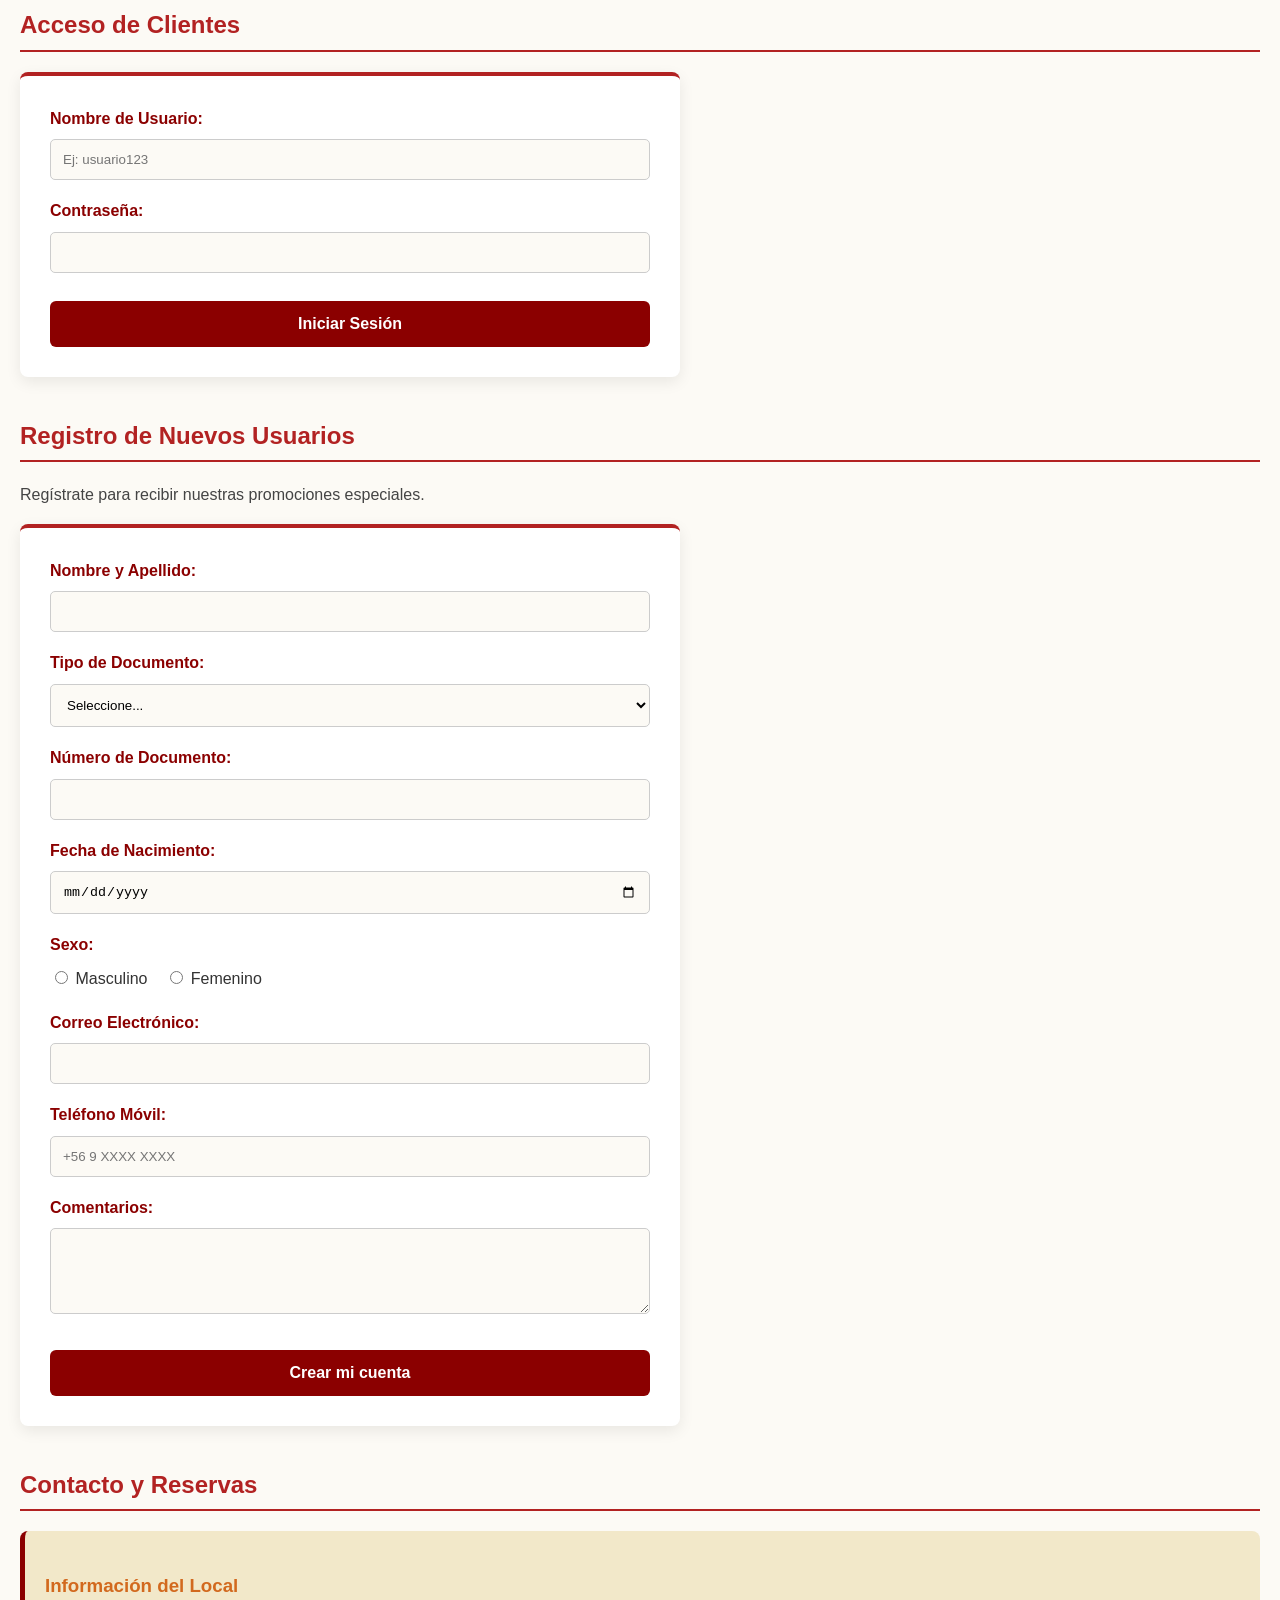
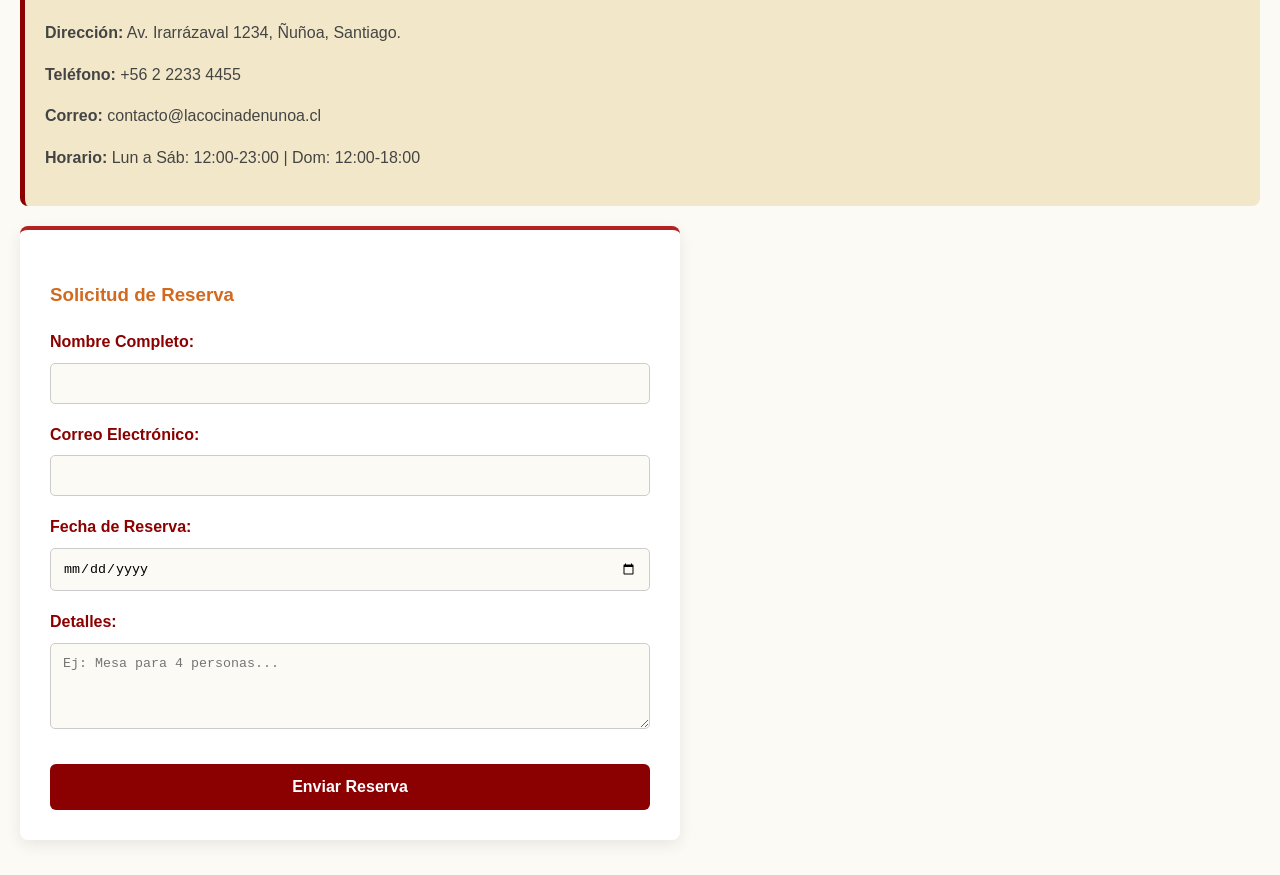
==== commit c8a15356: "index.html" ====
--- a/python/index.html
+++ b/python/index.html
@@ -7,36 +7,10 @@
     <link rel="stylesheet" type="text/css" href="tablas.css" media="screen" />
     
     <style type="text/css">
-        /* REQUERIMIENTO SEMANA 4: Importación externa para Promociones */
         @import url("promociones.css") screen;
 
-        /* ESTILO INTERNO: Quiénes Somos (Color más vivo y llamativo) */
-        #quienes-somos { 
-            background-color: #f2e8c9; 
-            padding: 30px; 
-            border-radius: 12px; 
-            border: 2px solid #D2691E; 
-            box-shadow: 0 4px 8px rgba(0,0,0,0.1); 
-            margin-bottom: 30px; 
-        }
-        #quienes-somos h2 { 
-            color: #8B0000; 
-            font-size: 30px; 
-            text-transform: uppercase; 
-            text-align: center; 
-            margin-top: 0; 
-            border-bottom: 2px solid #8B0000; 
-            padding-bottom: 10px;
-        }
-        #quienes-somos p { 
-            color: #333333; 
-            font-size: 17px; 
-            text-align: justify; 
-            line-height: 1.8; 
-        }
-
-        /* Estilos Generales de Estructura */
-        body { font-family: 'Segoe UI', Arial, sans-serif; margin: 0; padding: 20px; color: #333; line-height: 1.6; background-color: #fcfaf5; }
+        /* Estilos Generales y Herencia (Body) */
+        body { font-family: 'Segoe UI', Arial, sans-serif; margin: 0; padding: 20px; color: #444444; line-height: 1.6; background-color: #fcfaf5; }
         h1 { color: #8B0000; text-align: center; margin-bottom: 30px; } 
         h2 { color: #B22222; border-bottom: 2px solid #B22222; padding-bottom: 5px; margin-top: 40px; } 
         h3 { color: #D2691E; margin-top: 20px; } 
@@ -46,24 +20,40 @@
         .menu-navegacion a { color: #006400; font-weight: bold; text-decoration: none; } 
         .menu-navegacion a:hover { color: #B22222; text-decoration: underline; }
 
+        /* Excepción de Herencia: Quiénes Somos */
+        #quienes-somos { 
+            background-color: #f2e8c9; padding: 30px; border-radius: 12px; border: 2px solid #D2691E; 
+            box-shadow: 0 4px 8px rgba(0,0,0,0.1); margin-bottom: 30px; 
+        }
+        #quienes-somos h2 { color: #8B0000; font-size: 30px; text-transform: uppercase; text-align: center; margin-top: 0; border-bottom: 2px solid #8B0000; padding-bottom: 10px; }
+        #quienes-somos p { color: #333333; font-size: 17px; text-align: justify; line-height: 1.8; }
+
+        /* MEJORAS SEMANA 5: Formularios y Selectores Avanzados */
         .form-container { 
-            background-color: white; padding: 25px; border: 1px solid #ddd; border-radius: 10px; 
-            box-shadow: 0 4px 8px rgba(0,0,0,0.05); max-width: 600px; margin: 10px 0;
-        }
-        .form-group { margin-bottom: 15px; }
-        label { display: block; font-weight: bold; margin-bottom: 5px; color: #555; }
+            background-color: #ffffff; border-top: 4px solid #B22222; border-radius: 8px; padding: 30px; 
+            box-shadow: 0px 5px 15px rgba(0,0,0,0.08); max-width: 600px; margin: 15px 0;
+        }
+        .form-group { margin-bottom: 18px; }
+        
+        #acceso label, #registro label, #reservas label { 
+            display: block; font-weight: 600; margin-bottom: 8px; color: #8B0000; 
+        }
+        
         input[type="text"], input[type="password"], input[type="email"], input[type="tel"], input[type="date"], select, textarea {
-            width: 100%; padding: 10px; border: 1px solid #ccc; border-radius: 5px; box-sizing: border-box; 
-        }
+            width: 100%; padding: 12px; border: 1px solid #cccccc; border-radius: 5px; background-color: #fcfaf5; transition: border-color 0.3s; box-sizing: border-box; 
+        }
+        
+        input[type="text"]:focus, input[type="email"]:focus, input[type="password"]:focus, select:focus, textarea:focus {
+            border-color: #D2691E; outline: none;
+        }
+
         button { 
-            background-color: #8B0000; color: white; padding: 12px 25px; border: none; border-radius: 5px; 
-            cursor: pointer; font-size: 16px; font-weight: bold;
+            background-color: #8B0000; color: white; padding: 14px 28px; border: none; border-radius: 6px; 
+            cursor: pointer; font-size: 16px; font-weight: bold; width: 100%; margin-top: 10px; transition: background 0.3s;
         }
         button:hover { background-color: #B22222; }
 
-        .info-local { 
-            background-color: #f2e8c9; padding: 20px; border-radius: 8px; margin-bottom: 20px; border-left: 5px solid #8B0000;
-        }
+        .info-local { background-color: #f2e8c9; padding: 20px; border-radius: 8px; margin-bottom: 20px; border-left: 5px solid #8B0000; }
         iframe { display: block; margin: 20px 0; border: 3px solid #f2e8c9; border-radius: 8px; }
     </style>
 </head>
@@ -100,36 +90,27 @@
 
     <section id="menu-restaurante">
         <h2>Nuestra Carta Tradicional</h2>
-        
         <h3>Platos Fuertes</h3>
         <table>
-            <thead>
-                <tr><th>Plato</th><th>Ingredientes Principales</th><th>Valor</th></tr>
-            </thead>
+            <thead><tr><th>Plato</th><th>Ingredientes Principales</th><th>Valor</th></tr></thead>
             <tbody>
                 <tr><td>Charquicán con Huevo Frito</td><td>Guiso de papas, zapallo, carne picada, choclo y arvejas.</td><td>$5.500</td></tr>
                 <tr><td>Cazuela de Ave</td><td>Caldo reconfortante con trutro de pollo, papa, zapallo y porotos verdes.</td><td>$6.500</td></tr>
                 <tr><td>Lomo a lo Pobre</td><td>Corte de lomo liso acompañado de papas fritas, cebolla y huevo.</td><td>$8.900</td></tr>
             </tbody>
         </table>
-
         <h3>Bebidas y Brebajes</h3>
         <table>
-            <thead>
-                <tr><th>Bebida</th><th>Tamaño</th><th>Valor</th></tr>
-            </thead>
+            <thead><tr><th>Bebida</th><th>Tamaño</th><th>Valor</th></tr></thead>
             <tbody>
                 <tr><td>Jugo de Huesillo</td><td>Vaso Grande (500ml) sin mote.</td><td>$2.000</td></tr>
                 <tr><td>Terremoto Tradicional</td><td>Vaso de medio litro con pipeño, helado de piña y fernet.</td><td>$4.000</td></tr>
                 <tr><td>Limonada Menta Jengibre</td><td>Jarra individual refrescante.</td><td>$3.000</td></tr>
             </tbody>
         </table>
-
         <h3>Postres Caseros</h3>
         <table>
-            <thead>
-                <tr><th>Dulce</th><th>Detalle</th><th>Valor</th></tr>
-            </thead>
+            <thead><tr><th>Dulce</th><th>Detalle</th><th>Valor</th></tr></thead>
             <tbody>
                 <tr><td>Arroz con Leche</td><td>Toque de canela y cáscara de naranja.</td><td>$2.500</td></tr>
                 <tr><td>Mote con Huesillo</td><td>Porción tradicional con dos huesillos jugosos.</td><td>$3.500</td></tr>
@@ -201,8 +182,11 @@
                 <div class="form-group"><label for="fnac">Fecha de Nacimiento:</label><input type="date" id="fnac" name="fnac" required></div>
                 <div class="form-group">
                     <label>Sexo:</label>
-                    <input type="radio" id="m" name="sexo" value="m" required> <label style="display:inline;" for="m">Masculino</label>
-                    <input type="radio" id="f" name="sexo" value="f" required> <label style="display:inline;" for="f">Femenino</label>
+                    <div>
+                        <input type="radio" id="m" name="sexo" value="m" required style="width:auto;"> <label style="display:inline; color:#333; font-weight:normal;" for="m">Masculino</label>
+                        &nbsp;&nbsp;
+                        <input type="radio" id="f" name="sexo" value="f" required style="width:auto;"> <label style="display:inline; color:#333; font-weight:normal;" for="f">Femenino</label>
+                    </div>
                 </div>
                 <div class="form-group"><label for="mail_reg">Correo Electrónico:</label><input type="email" id="mail_reg" name="mail_reg" required></div>
                 <div class="form-group"><label for="cel">Teléfono Móvil:</label><input type="tel" id="cel" name="cel" placeholder="+56 9 XXXX XXXX"></div>
@@ -234,4 +218,4 @@
     </section>
 
 </body>
-</html>+</html>
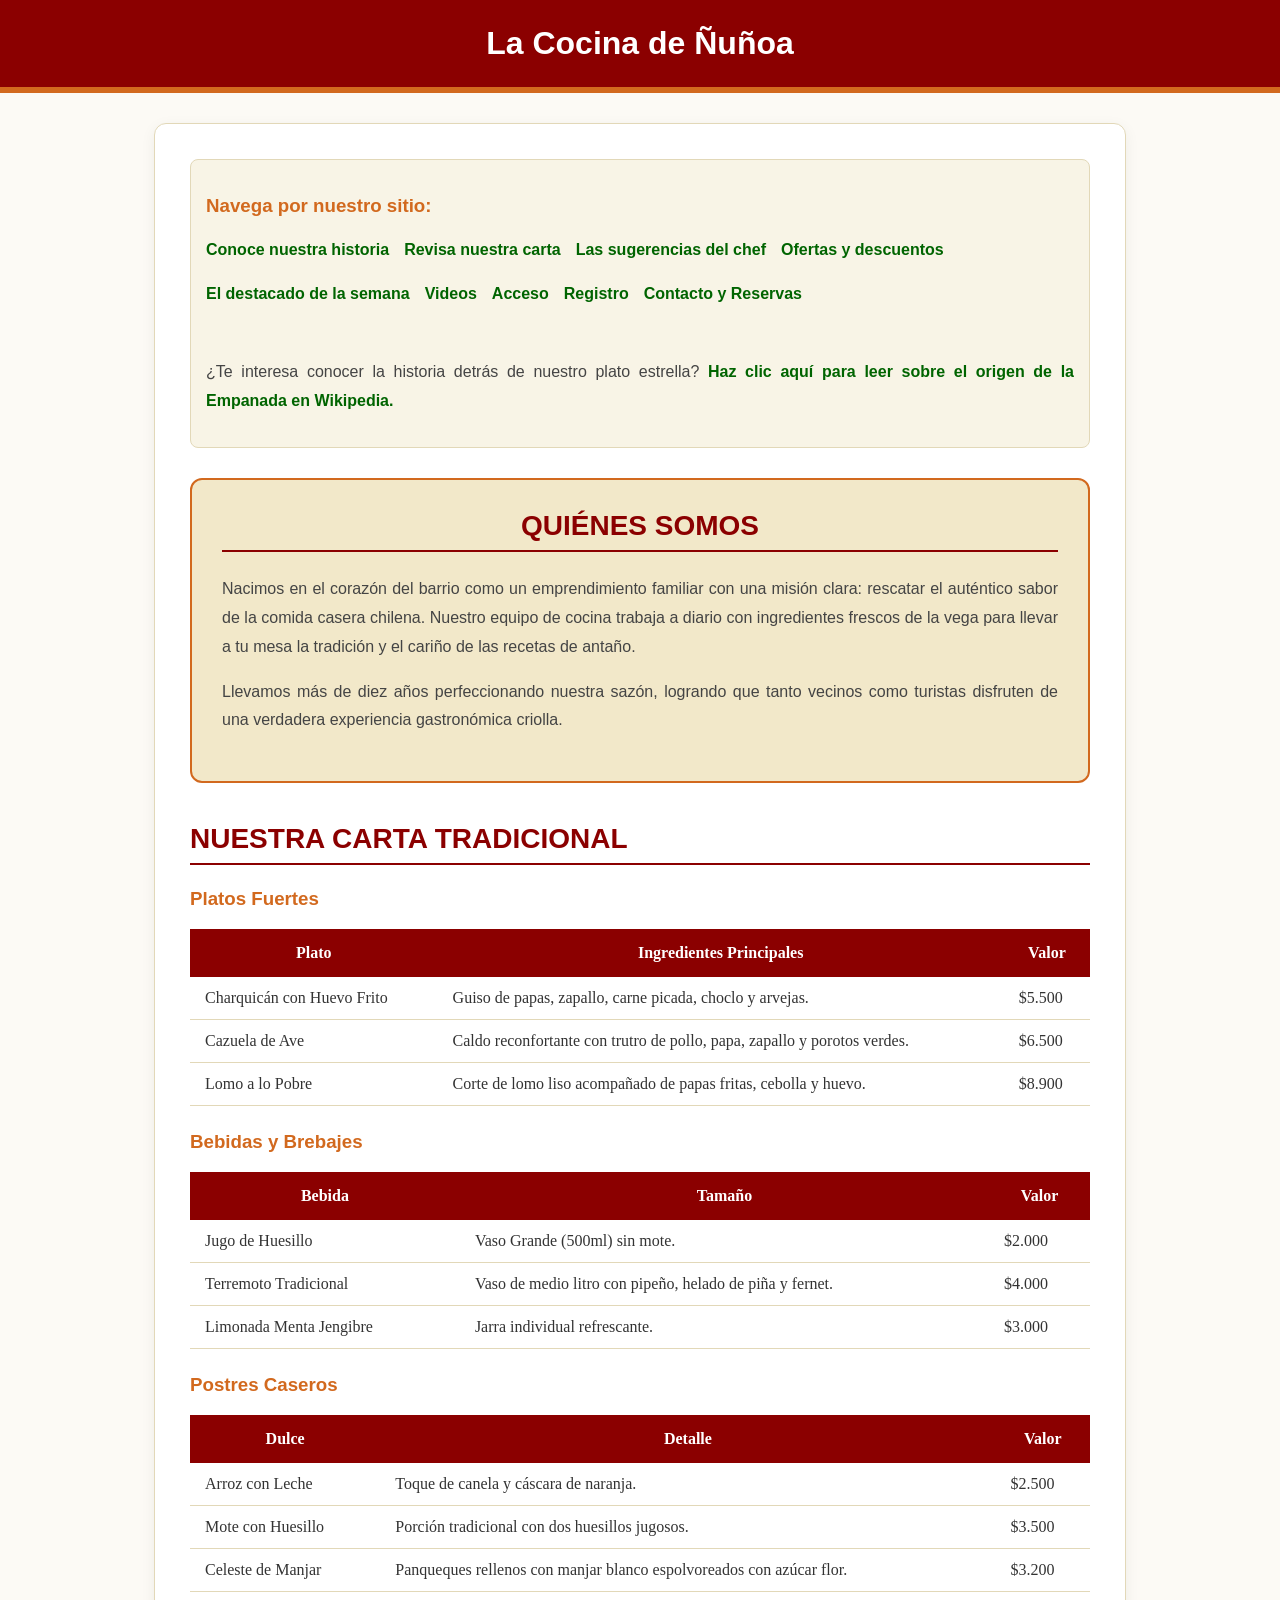
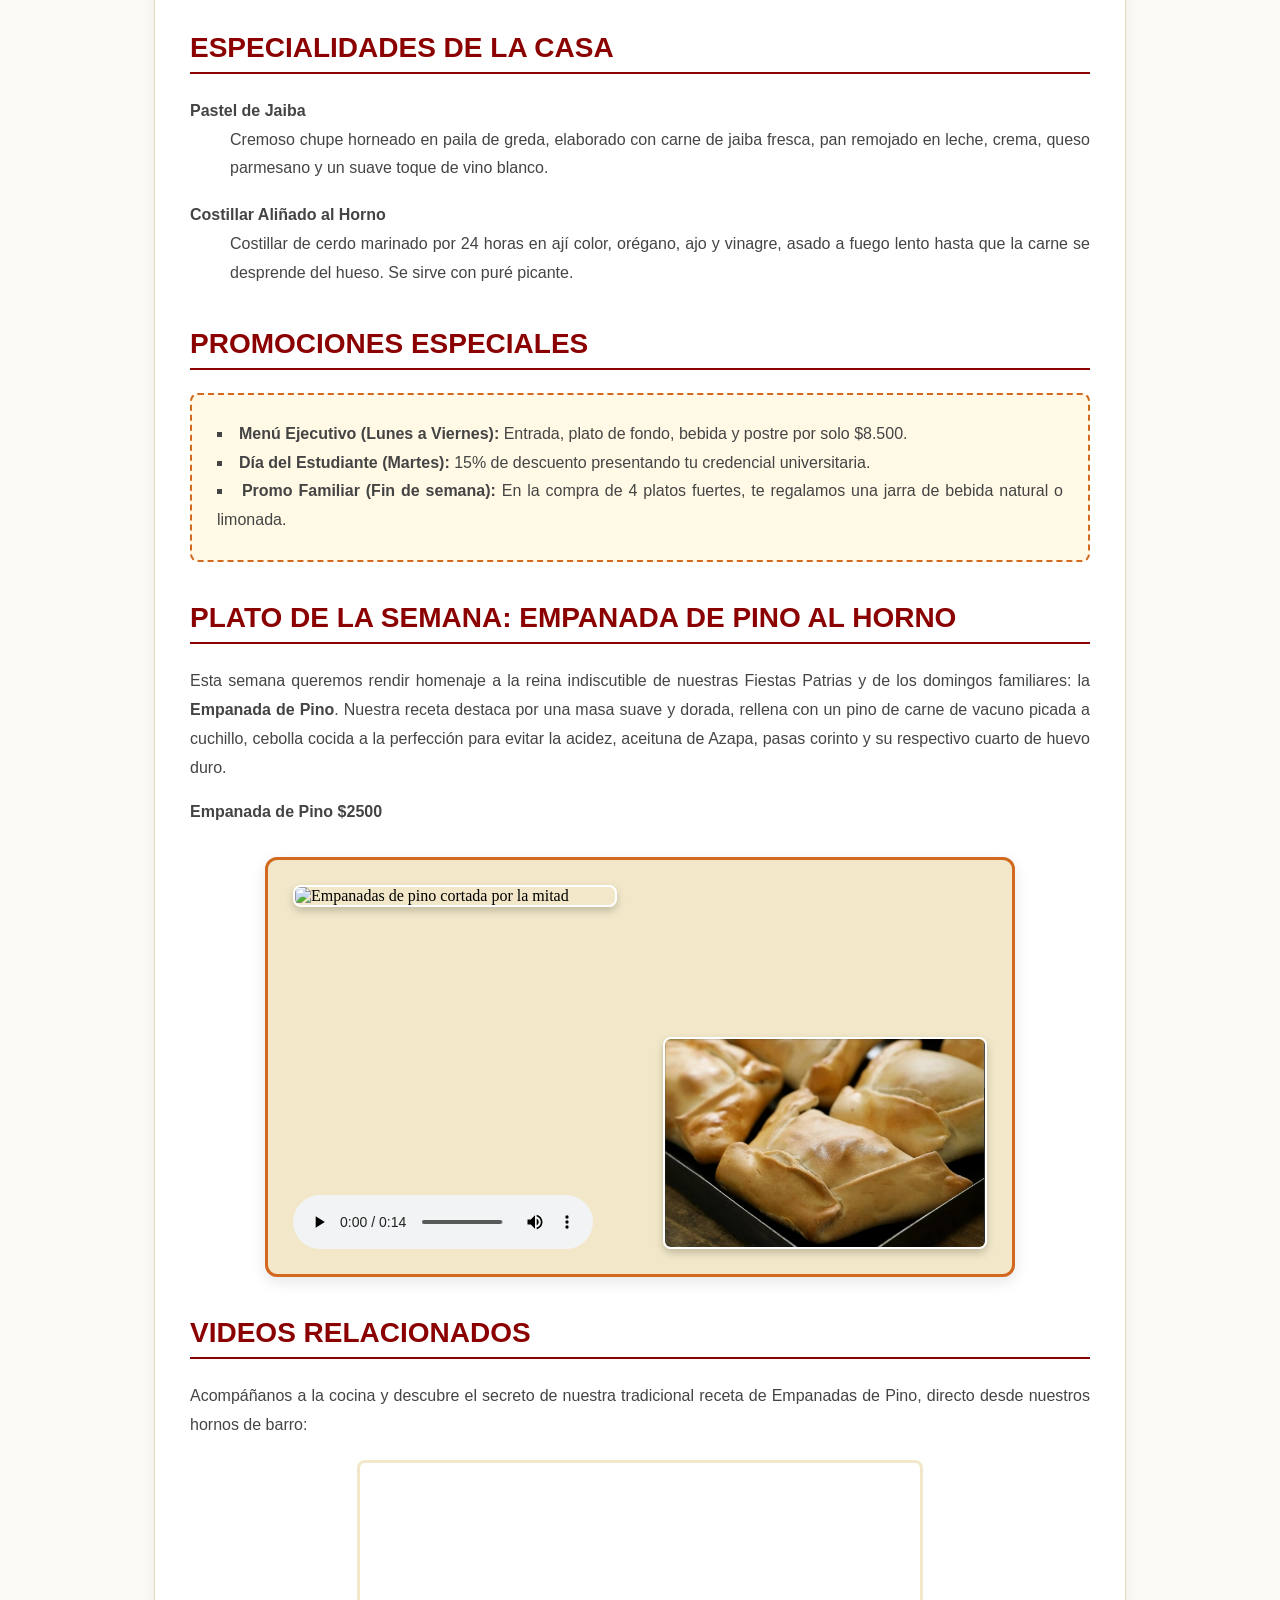
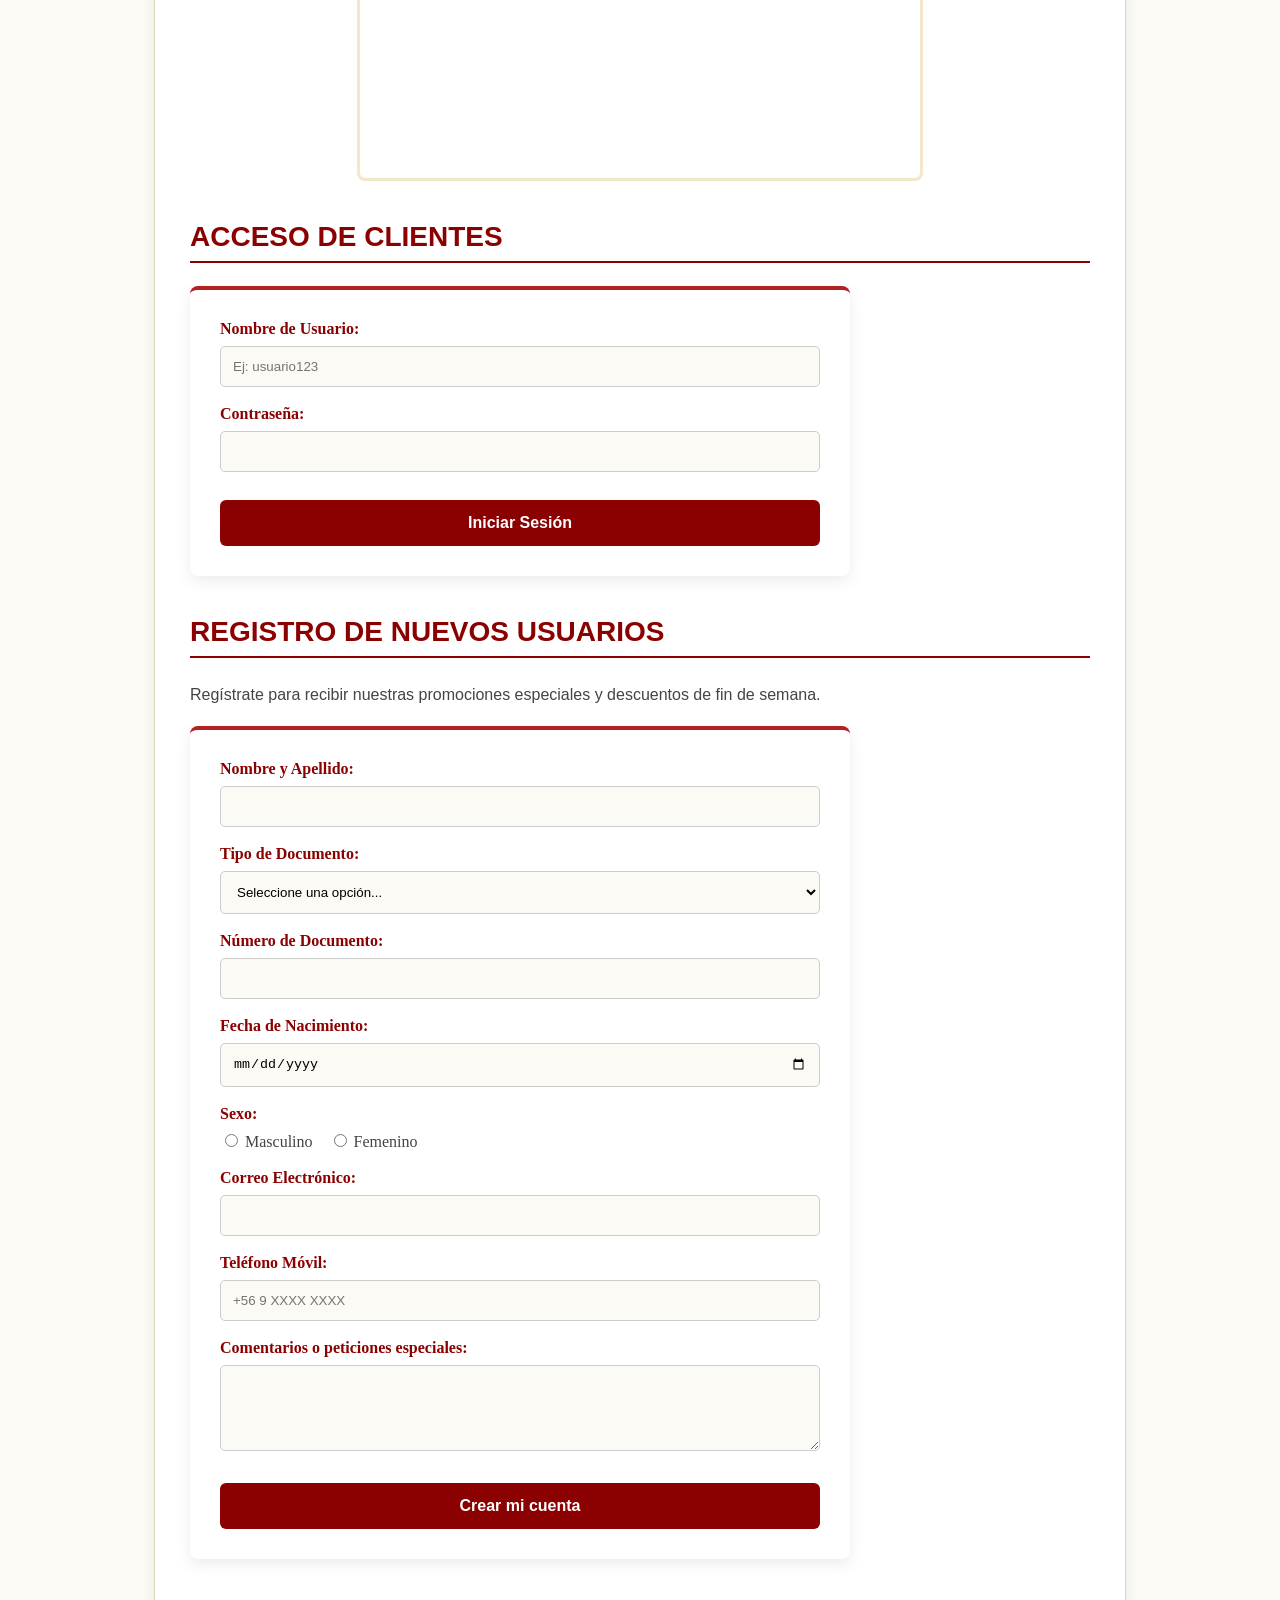
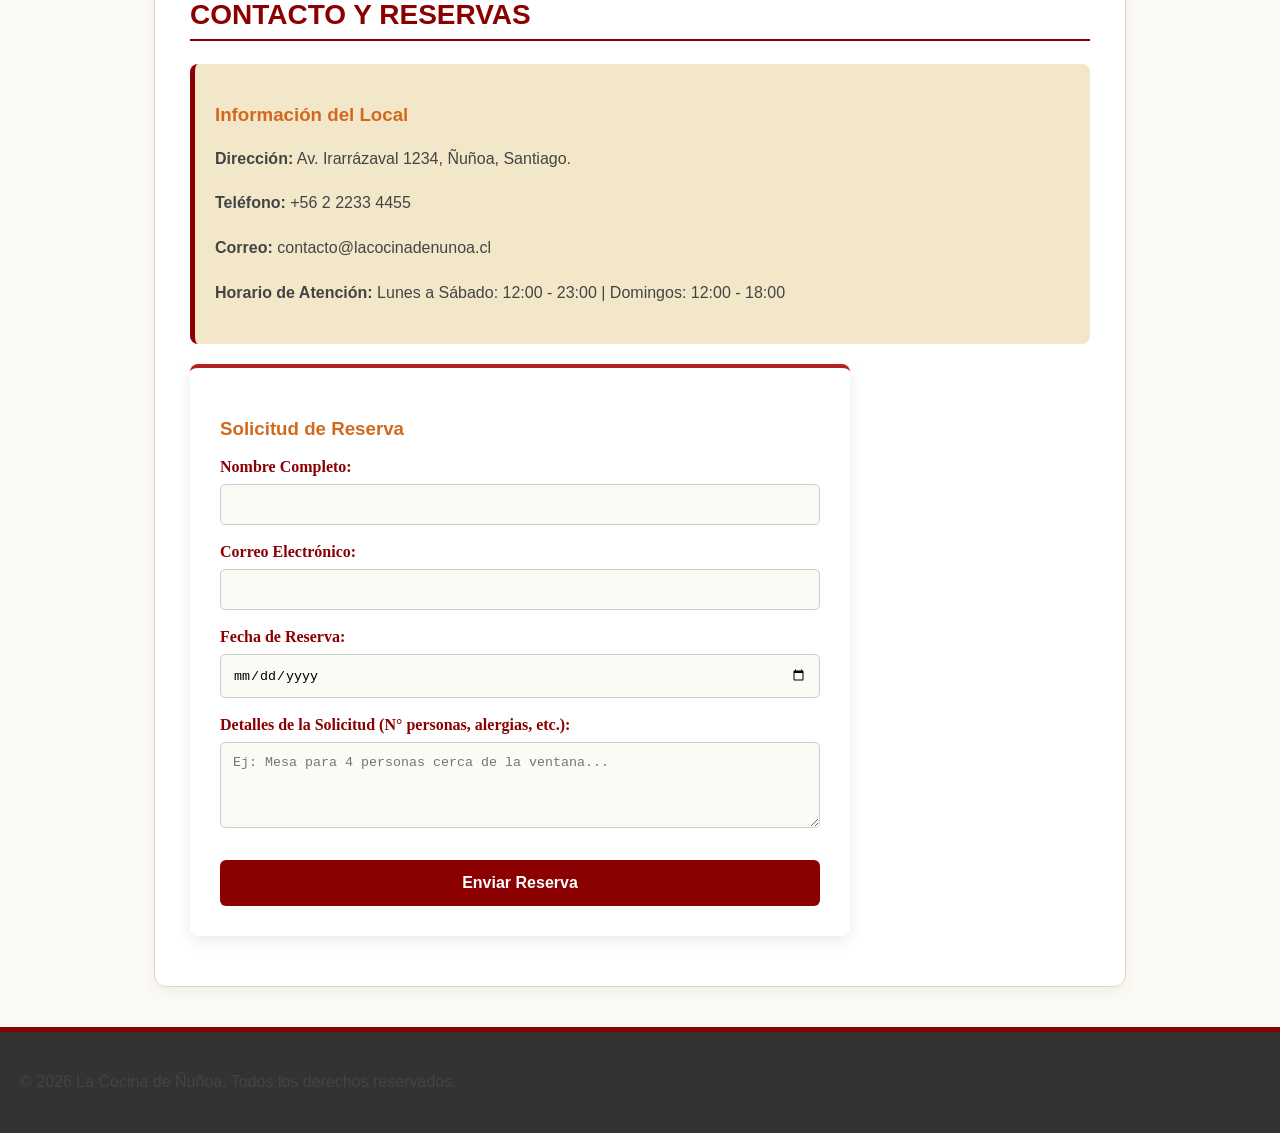
==== commit a06b47b2: "index.html" ====
--- a/python/index.html
+++ b/python/index.html
@@ -4,57 +4,154 @@
     <meta charset="UTF-8">
     <title>La Cocina de Ñuñoa - Gastronomía Chilena</title>
     
-    <link rel="stylesheet" type="text/css" href="tablas.css" media="screen" />
-    
     <style type="text/css">
-        @import url("promociones.css") screen;
-
-        /* Estilos Generales y Herencia (Body) */
-        body { font-family: 'Segoe UI', Arial, sans-serif; margin: 0; padding: 20px; color: #444444; line-height: 1.6; background-color: #fcfaf5; }
-        h1 { color: #8B0000; text-align: center; margin-bottom: 30px; } 
-        h2 { color: #B22222; border-bottom: 2px solid #B22222; padding-bottom: 5px; margin-top: 40px; } 
-        h3 { color: #D2691E; margin-top: 20px; } 
-
+        /* 1. MODELO DE CAJAS: Estructura Principal */
+        body { 
+            margin: 0; 
+            background-color: #fcfaf5; 
+        }
+        
+        header {
+            background-color: #8B0000; 
+            padding: 25px; 
+            margin-bottom: 30px; 
+            border-bottom: 6px solid #D2691E; 
+        }
+        header h1 {
+            color: #ffffff;
+            margin: 0; 
+            text-align: center;
+            font-family: 'Trebuchet MS', Arial, sans-serif;
+        }
+
+        main {
+            background-color: #ffffff; 
+            padding: 35px; 
+            margin: 0 auto 30px auto; 
+            max-width: 900px; 
+            border: 1px solid #e2d8b8; 
+            border-radius: 12px; 
+            box-shadow: 0px 4px 15px rgba(0,0,0,0.06); 
+        }
+
+        footer {
+            background-color: #333333; 
+            color: #fcfaf5; 
+            text-align: center; 
+            padding: 20px; 
+            margin-top: 40px; 
+            border-top: 5px solid #8B0000; 
+            font-family: 'Segoe UI', Verdana, sans-serif;
+        }
+
+        /* 2. TIPOGRAFÍA Y TEXTOS */
+        h1, h2, h3 { 
+            font-family: 'Trebuchet MS', Arial, sans-serif; 
+        }
+        h2 { 
+            font-size: 28px; 
+            color: #8B0000; 
+            border-bottom: 2px solid #8B0000; 
+            padding-bottom: 8px;
+            margin-top: 40px;
+            text-transform: uppercase; 
+        }
+        h3 { color: #D2691E; margin-top: 20px; }
+        
+        p, li, dd, dt, a { 
+            font-family: 'Segoe UI', Verdana, sans-serif; 
+            font-size: 16px; 
+            line-height: 1.8; 
+            color: #444444; 
+            text-align: justify; 
+        }
+
+        /* Navegación */
         .menu-navegacion { background-color: #f8f4e6; padding: 15px; border-radius: 8px; border: 1px solid #e2d8b8; margin-bottom: 30px; }
         .menu-navegacion ul { list-style: none; padding: 0; display: flex; flex-wrap: wrap; gap: 15px; }
         .menu-navegacion a { color: #006400; font-weight: bold; text-decoration: none; } 
         .menu-navegacion a:hover { color: #B22222; text-decoration: underline; }
 
-        /* Excepción de Herencia: Quiénes Somos */
-        #quienes-somos { 
-            background-color: #f2e8c9; padding: 30px; border-radius: 12px; border: 2px solid #D2691E; 
-            box-shadow: 0 4px 8px rgba(0,0,0,0.1); margin-bottom: 30px; 
-        }
-        #quienes-somos h2 { color: #8B0000; font-size: 30px; text-transform: uppercase; text-align: center; margin-top: 0; border-bottom: 2px solid #8B0000; padding-bottom: 10px; }
-        #quienes-somos p { color: #333333; font-size: 17px; text-align: justify; line-height: 1.8; }
-
-        /* MEJORAS SEMANA 5: Formularios y Selectores Avanzados */
-        .form-container { 
-            background-color: #ffffff; border-top: 4px solid #B22222; border-radius: 8px; padding: 30px; 
-            box-shadow: 0px 5px 15px rgba(0,0,0,0.08); max-width: 600px; margin: 15px 0;
-        }
+        /* LISTAS Y TABLAS */
+        #promociones ul {
+            list-style-type: square; 
+            list-style-position: inside; 
+            background-color: #fff9e6;
+            padding: 25px;
+            border: 2px dashed #D2691E;
+            border-radius: 8px;
+        }
+        
+        table { 
+            width: 100%; 
+            border-collapse: collapse; 
+            margin-bottom: 25px; 
+            background-color: #ffffff; 
+        }
+        th { 
+            background-color: #8B0000; 
+            color: #ffffff; 
+            padding: 15px; 
+            text-align: center; 
+            font-weight: bold;
+        }
+        td { 
+            padding: 12px 15px; 
+            border-bottom: 1px solid #e2d8b8; 
+            color: #333333;
+        }
+        tr:hover { background-color: #fdfbf5; }
+
+        /* 3. POSICIONAMIENTO MULTIMEDIA */
+        .plato-contenedor {
+            position: relative; 
+            width: 100%; 
+            max-width: 750px; 
+            height: 420px; 
+            margin: 30px auto; 
+            background-color: #f2e8c9; 
+            border: 3px solid #D2691E; 
+            border-radius: 12px; 
+            box-sizing: border-box; 
+            box-shadow: 0px 5px 15px rgba(0,0,0,0.1);
+        }
+        .img-plato-1 {
+            width: 320px; 
+            position: absolute; 
+            top: 25px; 
+            left: 25px; 
+            border-radius: 8px;
+            border: 2px solid #ffffff;
+            box-shadow: 0px 4px 8px rgba(0,0,0,0.2);
+        }
+        .img-plato-2 {
+            width: 320px; 
+            position: absolute; 
+            bottom: 25px; 
+            right: 25px; 
+            border-radius: 8px;
+            border: 2px solid #ffffff;
+            box-shadow: 0px 4px 8px rgba(0,0,0,0.2);
+        }
+        .audio-plato {
+            position: absolute; 
+            bottom: 25px; 
+            left: 25px; 
+            width: 300px; 
+        }
+
+        /* Otras secciones (Quienes Somos, Info, Formularios) */
+        #quienes-somos { background-color: #f2e8c9; padding: 30px; border-radius: 12px; border: 2px solid #D2691E; margin-bottom: 30px; }
+        #quienes-somos h2 { color: #8B0000; text-align: center; margin-top: 0; border-bottom: 2px solid #8B0000; }
+        .info-local { background-color: #f2e8c9; padding: 20px; border-radius: 8px; margin-bottom: 20px; border-left: 5px solid #8B0000; }
+        iframe { display: block; margin: 20px auto; border: 3px solid #f2e8c9; border-radius: 8px; }
+
+        .form-container { background-color: #ffffff; border-top: 4px solid #B22222; border-radius: 8px; padding: 30px; box-shadow: 0px 5px 15px rgba(0,0,0,0.08); max-width: 600px; margin: 15px 0; }
         .form-group { margin-bottom: 18px; }
-        
-        #acceso label, #registro label, #reservas label { 
-            display: block; font-weight: 600; margin-bottom: 8px; color: #8B0000; 
-        }
-        
-        input[type="text"], input[type="password"], input[type="email"], input[type="tel"], input[type="date"], select, textarea {
-            width: 100%; padding: 12px; border: 1px solid #cccccc; border-radius: 5px; background-color: #fcfaf5; transition: border-color 0.3s; box-sizing: border-box; 
-        }
-        
-        input[type="text"]:focus, input[type="email"]:focus, input[type="password"]:focus, select:focus, textarea:focus {
-            border-color: #D2691E; outline: none;
-        }
-
-        button { 
-            background-color: #8B0000; color: white; padding: 14px 28px; border: none; border-radius: 6px; 
-            cursor: pointer; font-size: 16px; font-weight: bold; width: 100%; margin-top: 10px; transition: background 0.3s;
-        }
+        label { display: block; font-weight: 600; margin-bottom: 8px; color: #8B0000; }
+        input[type="text"], input[type="password"], input[type="email"], input[type="tel"], input[type="date"], select, textarea { width: 100%; padding: 12px; border: 1px solid #cccccc; border-radius: 5px; background-color: #fcfaf5; box-sizing: border-box; }
+        button { background-color: #8B0000; color: white; padding: 14px 28px; border: none; border-radius: 6px; cursor: pointer; font-size: 16px; font-weight: bold; width: 100%; margin-top: 10px; }
         button:hover { background-color: #B22222; }
-
-        .info-local { background-color: #f2e8c9; padding: 20px; border-radius: 8px; margin-bottom: 20px; border-left: 5px solid #8B0000; }
-        iframe { display: block; margin: 20px 0; border: 3px solid #f2e8c9; border-radius: 8px; }
     </style>
 </head>
 <body>
@@ -63,159 +160,170 @@
         <h1>La Cocina de Ñuñoa</h1>
     </header>
 
-    <nav class="menu-navegacion">
-        <h3>Navega por nuestro sitio:</h3>
-        <ul>
-            <li><a href="#quienes-somos">Conoce nuestra historia</a></li>
-            <li><a href="#menu-restaurante">Revisa nuestra carta</a></li>
-            <li><a href="#especialidades">Las sugerencias del chef</a></li>
-            <li><a href="#promociones">Ofertas y descuentos</a></li>
-            <li><a href="#plato-semana">El destacado de la semana</a></li>
-            <li><a href="#videos-relacionados">Videos</a></li>
-            <li><a href="#acceso">Acceso</a></li>
-            <li><a href="#registro">Registro</a></li>
-            <li><a href="#reservas">Contacto y Reservas</a></li>
-        </ul>
-        <br>
-        <p>¿Te interesa conocer la historia detrás de nuestro plato estrella? 
-        <a href="https://es.wikipedia.org/wiki/Empanada" target="_blank">Haz clic aquí para leer sobre el origen de la Empanada en Wikipedia.</a>
-        </p>
-    </nav>
-
-    <section id="quienes-somos">
-        <h2>Quiénes Somos</h2>
-        <p>Nacimos en el corazón del barrio como un emprendimiento familiar con una misión clara: rescatar el auténtico sabor de la comida casera chilena. Nuestro equipo de cocina trabaja a diario con ingredientes frescos de la vega para llevar a tu mesa la tradición y el cariño de las recetas de antaño.</p>
-        <p>Llevamos más de diez años perfeccionando nuestra sazón, logrando que tanto vecinos como turistas disfruten de una verdadera experiencia gastronómica criolla.</p>
-    </section>
-
-    <section id="menu-restaurante">
-        <h2>Nuestra Carta Tradicional</h2>
-        <h3>Platos Fuertes</h3>
-        <table>
-            <thead><tr><th>Plato</th><th>Ingredientes Principales</th><th>Valor</th></tr></thead>
-            <tbody>
-                <tr><td>Charquicán con Huevo Frito</td><td>Guiso de papas, zapallo, carne picada, choclo y arvejas.</td><td>$5.500</td></tr>
-                <tr><td>Cazuela de Ave</td><td>Caldo reconfortante con trutro de pollo, papa, zapallo y porotos verdes.</td><td>$6.500</td></tr>
-                <tr><td>Lomo a lo Pobre</td><td>Corte de lomo liso acompañado de papas fritas, cebolla y huevo.</td><td>$8.900</td></tr>
-            </tbody>
-        </table>
-        <h3>Bebidas y Brebajes</h3>
-        <table>
-            <thead><tr><th>Bebida</th><th>Tamaño</th><th>Valor</th></tr></thead>
-            <tbody>
-                <tr><td>Jugo de Huesillo</td><td>Vaso Grande (500ml) sin mote.</td><td>$2.000</td></tr>
-                <tr><td>Terremoto Tradicional</td><td>Vaso de medio litro con pipeño, helado de piña y fernet.</td><td>$4.000</td></tr>
-                <tr><td>Limonada Menta Jengibre</td><td>Jarra individual refrescante.</td><td>$3.000</td></tr>
-            </tbody>
-        </table>
-        <h3>Postres Caseros</h3>
-        <table>
-            <thead><tr><th>Dulce</th><th>Detalle</th><th>Valor</th></tr></thead>
-            <tbody>
-                <tr><td>Arroz con Leche</td><td>Toque de canela y cáscara de naranja.</td><td>$2.500</td></tr>
-                <tr><td>Mote con Huesillo</td><td>Porción tradicional con dos huesillos jugosos.</td><td>$3.500</td></tr>
-                <tr><td>Celeste de Manjar</td><td>Panqueques rellenos con manjar blanco espolvoreados con azúcar flor.</td><td>$3.200</td></tr>
-            </tbody>
-        </table>
-    </section>
-
-    <section id="especialidades">
-        <h2>Especialidades de la Casa</h2>
-        <dl>
-            <dt><strong>Pastel de Jaiba</strong></dt>
-            <dd>Cremoso chupe horneado en paila de greda, elaborado con carne de jaiba fresca, pan remojado en leche, crema, queso parmesano y un suave toque de vino blanco.</dd>
+    <main>
+        <nav class="menu-navegacion">
+            <h3>Navega por nuestro sitio:</h3>
+            <ul>
+                <li><a href="#quienes-somos">Conoce nuestra historia</a></li>
+                <li><a href="#menu-restaurante">Revisa nuestra carta</a></li>
+                <li><a href="#especialidades">Las sugerencias del chef</a></li>
+                <li><a href="#promociones">Ofertas y descuentos</a></li>
+                <li><a href="#plato-semana">El destacado de la semana</a></li>
+                <li><a href="#videos-relacionados">Videos</a></li>
+                <li><a href="#acceso">Acceso</a></li>
+                <li><a href="#registro">Registro</a></li>
+                <li><a href="#reservas">Contacto y Reservas</a></li>
+            </ul>
             <br>
-            <dt><strong>Costillar Aliñado al Horno</strong></dt>
-            <dd>Costillar de cerdo marinado por 24 horas en ají color, orégano, ajo y vinagre, asado a fuego lento hasta que la carne se desprende del hueso. Se sirve con puré picante.</dd>
-        </dl>
-    </section>
-
-    <section id="promociones">
-        <h2>Promociones Especiales</h2>
-        <ul>
-            <li><strong>Menú Ejecutivo (Lunes a Viernes):</strong> Entrada, plato de fondo, bebida y postre por solo $8.500.</li>
-            <li><strong>Día del Estudiante (Martes):</strong> 15% de descuento presentando tu credencial universitaria.</li>
-            <li><strong>Promo Familiar (Fin de semana):</strong> En la compra de 4 platos fuertes, te regalamos una jarra de bebida natural o limonada.</li>
-        </ul>
-    </section>
-
-    <section id="plato-semana">
-        <h2>Plato de la Semana: Empanada de Pino al Horno</h2>
-        <p>Esta semana queremos rendir homenaje a la reina de nuestras Fiestas Patrias: la <strong>Empanada de Pino</strong>. Nuestra receta destaca por una masa suave y dorada, rellena con un pino de carne de vacuno picada a cuchillo, cebolla cocida a la perfección, aceituna de Azapa, pasas corinto y huevo duro.</p>
-        <p><strong>Empanada de Pino $2500</strong></p>
-        <img src="https://sabordelobueno.com/wp-content/uploads/2021/09/empanadas-pino-vegetariano.jpg" alt="Empanada de pino" width="350">
-        <img src="empanadaaa.jpg" alt="Empanada recién salida del horno" width="350">
-        <br><br>
-        <audio controls><source src="cocina.mp3" type="audio/mpeg"></audio>
-    </section>
-
-    <section id="videos-relacionados">
-        <h2>Videos Relacionados</h2>
-        <p>Acompáñanos a la cocina y descubre el secreto de nuestra tradicional receta de Empanadas de Pino:</p>
-        <iframe width="560" height="315" src="https://www.youtube-nocookie.com/embed/UtByuPhWmsY" title="Preparación de Empanada de Pino" frameborder="0" allowfullscreen></iframe>
-    </section>
-
-    <section id="acceso">
-        <h2>Acceso de Clientes</h2>
-        <div class="form-container">
-            <form action="#" method="POST">
-                <div class="form-group"><label for="usuario">Nombre de Usuario:</label><input type="text" id="usuario" name="usuario" placeholder="Ej: usuario123" required></div>
-                <div class="form-group"><label for="clave">Contraseña:</label><input type="password" id="clave" name="clave" required></div>
-                <button type="submit">Iniciar Sesión</button>
-            </form>
-        </div>
-    </section>
-
-    <section id="registro">
-        <h2>Registro de Nuevos Usuarios</h2>
-        <p>Regístrate para recibir nuestras promociones especiales.</p>
-        <div class="form-container">
-            <form action="#" method="POST">
-                <div class="form-group"><label for="nom_ape">Nombre y Apellido:</label><input type="text" id="nom_ape" name="nom_ape" required></div>
-                <div class="form-group">
-                    <label for="tipo_doc">Tipo de Documento:</label>
-                    <select id="tipo_doc" name="tipo_doc" required>
-                        <option value="">Seleccione...</option><option value="rut">RUT</option><option value="dni">DNI</option><option value="pasaporte">Pasaporte</option>
-                    </select>
-                </div>
-                <div class="form-group"><label for="n_doc">Número de Documento:</label><input type="text" id="n_doc" name="n_doc" required></div>
-                <div class="form-group"><label for="fnac">Fecha de Nacimiento:</label><input type="date" id="fnac" name="fnac" required></div>
-                <div class="form-group">
-                    <label>Sexo:</label>
-                    <div>
-                        <input type="radio" id="m" name="sexo" value="m" required style="width:auto;"> <label style="display:inline; color:#333; font-weight:normal;" for="m">Masculino</label>
+            <p>¿Te interesa conocer la historia detrás de nuestro plato estrella? 
+            <a href="https://es.wikipedia.org/wiki/Empanada" target="_blank">Haz clic aquí para leer sobre el origen de la Empanada en Wikipedia.</a>
+            </p>
+        </nav>
+
+        <section id="quienes-somos">
+            <h2>Quiénes Somos</h2>
+            <p>Nacimos en el corazón del barrio como un emprendimiento familiar con una misión clara: rescatar el auténtico sabor de la comida casera chilena. Nuestro equipo de cocina trabaja a diario con ingredientes frescos de la vega para llevar a tu mesa la tradición y el cariño de las recetas de antaño.</p>
+            <p>Llevamos más de diez años perfeccionando nuestra sazón, logrando que tanto vecinos como turistas disfruten de una verdadera experiencia gastronómica criolla.</p>
+        </section>
+
+        <section id="menu-restaurante">
+            <h2>Nuestra Carta Tradicional</h2>
+            
+            <h3>Platos Fuertes</h3>
+            <table>
+                <thead><tr><th>Plato</th><th>Ingredientes Principales</th><th>Valor</th></tr></thead>
+                <tbody>
+                    <tr><td>Charquicán con Huevo Frito</td><td>Guiso de papas, zapallo, carne picada, choclo y arvejas.</td><td>$5.500</td></tr>
+                    <tr><td>Cazuela de Ave</td><td>Caldo reconfortante con trutro de pollo, papa, zapallo y porotos verdes.</td><td>$6.500</td></tr>
+                    <tr><td>Lomo a lo Pobre</td><td>Corte de lomo liso acompañado de papas fritas, cebolla y huevo.</td><td>$8.900</td></tr>
+                </tbody>
+            </table>
+
+            <h3>Bebidas y Brebajes</h3>
+            <table>
+                <thead><tr><th>Bebida</th><th>Tamaño</th><th>Valor</th></tr></thead>
+                <tbody>
+                    <tr><td>Jugo de Huesillo</td><td>Vaso Grande (500ml) sin mote.</td><td>$2.000</td></tr>
+                    <tr><td>Terremoto Tradicional</td><td>Vaso de medio litro con pipeño, helado de piña y fernet.</td><td>$4.000</td></tr>
+                    <tr><td>Limonada Menta Jengibre</td><td>Jarra individual refrescante.</td><td>$3.000</td></tr>
+                </tbody>
+            </table>
+
+            <h3>Postres Caseros</h3>
+            <table>
+                <thead><tr><th>Dulce</th><th>Detalle</th><th>Valor</th></tr></thead>
+                <tbody>
+                    <tr><td>Arroz con Leche</td><td>Toque de canela y cáscara de naranja.</td><td>$2.500</td></tr>
+                    <tr><td>Mote con Huesillo</td><td>Porción tradicional con dos huesillos jugosos.</td><td>$3.500</td></tr>
+                    <tr><td>Celeste de Manjar</td><td>Panqueques rellenos con manjar blanco espolvoreados con azúcar flor.</td><td>$3.200</td></tr>
+                </tbody>
+            </table>
+        </section>
+
+        <section id="especialidades">
+            <h2>Especialidades de la Casa</h2>
+            <dl>
+                <dt><strong>Pastel de Jaiba</strong></dt>
+                <dd>Cremoso chupe horneado en paila de greda, elaborado con carne de jaiba fresca, pan remojado en leche, crema, queso parmesano y un suave toque de vino blanco.</dd>
+                <br>
+                <dt><strong>Costillar Aliñado al Horno</strong></dt>
+                <dd>Costillar de cerdo marinado por 24 horas en ají color, orégano, ajo y vinagre, asado a fuego lento hasta que la carne se desprende del hueso. Se sirve con puré picante.</dd>
+            </dl>
+        </section>
+
+        <section id="promociones">
+            <h2>Promociones Especiales</h2>
+            <ul>
+                <li><strong>Menú Ejecutivo (Lunes a Viernes):</strong> Entrada, plato de fondo, bebida y postre por solo $8.500.</li>
+                <li><strong>Día del Estudiante (Martes):</strong> 15% de descuento presentando tu credencial universitaria.</li>
+                <li><strong>Promo Familiar (Fin de semana):</strong> En la compra de 4 platos fuertes, te regalamos una jarra de bebida natural o limonada.</li>
+            </ul>
+        </section>
+
+        <section id="plato-semana">
+            <h2>Plato de la Semana: Empanada de Pino al Horno</h2>
+            <p>Esta semana queremos rendir homenaje a la reina indiscutible de nuestras Fiestas Patrias y de los domingos familiares: la <strong>Empanada de Pino</strong>. Nuestra receta destaca por una masa suave y dorada, rellena con un pino de carne de vacuno picada a cuchillo, cebolla cocida a la perfección para evitar la acidez, aceituna de Azapa, pasas corinto y su respectivo cuarto de huevo duro.</p>
+            <p><strong>Empanada de Pino $2500</strong></p>
+            
+            <div class="plato-contenedor">
+                <img class="img-plato-1" src="https://sabordelobueno.com/wp-content/uploads/2021/09/empanadas-pino-vegetariano.jpg" alt="Empanadas de pino cortada por la mitad">
+                <img class="img-plato-2" src="empanadaaa.jpg" alt="Empanada de pino recién salida del horno">
+                <audio class="audio-plato" controls>
+                    <source src="cocina.mp3" type="audio/mpeg">
+                </audio>
+            </div>
+        </section>
+
+        <section id="videos-relacionados">
+            <h2>Videos Relacionados</h2>
+            <p>Acompáñanos a la cocina y descubre el secreto de nuestra tradicional receta de Empanadas de Pino, directo desde nuestros hornos de barro:</p>
+            <iframe width="560" height="315" src="https://www.youtube-nocookie.com/embed/UtByuPhWmsY" title="Preparación de Empanada de Pino" frameborder="0" allowfullscreen></iframe>
+        </section>
+
+        <section id="acceso">
+            <h2>Acceso de Clientes</h2>
+            <div class="form-container">
+                <form action="#" method="POST">
+                    <div class="form-group"><label for="usuario">Nombre de Usuario:</label><input type="text" id="usuario" name="usuario" placeholder="Ej: usuario123" required></div>
+                    <div class="form-group"><label for="clave">Contraseña:</label><input type="password" id="clave" name="clave" required></div>
+                    <button type="submit">Iniciar Sesión</button>
+                </form>
+            </div>
+        </section>
+
+        <section id="registro">
+            <h2>Registro de Nuevos Usuarios</h2>
+            <p>Regístrate para recibir nuestras promociones especiales y descuentos de fin de semana.</p>
+            <div class="form-container">
+                <form action="#" method="POST">
+                    <div class="form-group"><label for="nom_ape">Nombre y Apellido:</label><input type="text" id="nom_ape" name="nom_ape" required></div>
+                    <div class="form-group">
+                        <label for="tipo_doc">Tipo de Documento:</label>
+                        <select id="tipo_doc" name="tipo_doc" required>
+                            <option value="">Seleccione una opción...</option><option value="rut">RUT (Chile)</option><option value="dni">DNI</option><option value="pasaporte">Pasaporte</option>
+                        </select>
+                    </div>
+                    <div class="form-group"><label for="n_doc">Número de Documento:</label><input type="text" id="n_doc" name="n_doc" required></div>
+                    <div class="form-group"><label for="fnac">Fecha de Nacimiento:</label><input type="date" id="fnac" name="fnac" required></div>
+                    <div class="form-group">
+                        <label>Sexo:</label>
+                        <input type="radio" id="m" name="sexo" value="m" required style="width:auto;"> <label style="display:inline; font-weight:normal; color:#444;" for="m">Masculino</label>
                         &nbsp;&nbsp;
-                        <input type="radio" id="f" name="sexo" value="f" required style="width:auto;"> <label style="display:inline; color:#333; font-weight:normal;" for="f">Femenino</label>
+                        <input type="radio" id="f" name="sexo" value="f" required style="width:auto;"> <label style="display:inline; font-weight:normal; color:#444;" for="f">Femenino</label>
                     </div>
-                </div>
-                <div class="form-group"><label for="mail_reg">Correo Electrónico:</label><input type="email" id="mail_reg" name="mail_reg" required></div>
-                <div class="form-group"><label for="cel">Teléfono Móvil:</label><input type="tel" id="cel" name="cel" placeholder="+56 9 XXXX XXXX"></div>
-                <div class="form-group"><label for="coment">Comentarios:</label><textarea id="coment" name="coment" rows="4"></textarea></div>
-                <button type="submit">Crear mi cuenta</button>
-            </form>
-        </div>
-    </section>
-
-    <section id="reservas">
-        <h2>Contacto y Reservas</h2>
-        <div class="info-local">
-            <h3>Información del Local</h3>
-            <p><strong>Dirección:</strong> Av. Irarrázaval 1234, Ñuñoa, Santiago.</p>
-            <p><strong>Teléfono:</strong> +56 2 2233 4455</p>
-            <p><strong>Correo:</strong> contacto@lacocinadenunoa.cl</p>
-            <p><strong>Horario:</strong> Lun a Sáb: 12:00-23:00 | Dom: 12:00-18:00</p>
-        </div>
-        <div class="form-container">
-            <h3>Solicitud de Reserva</h3>
-            <form action="#" method="POST">
-                <div class="form-group"><label for="res_nombre">Nombre Completo:</label><input type="text" id="res_nombre" name="res_nombre" required></div>
-                <div class="form-group"><label for="res_mail">Correo Electrónico:</label><input type="email" id="res_mail" name="res_mail" required></div>
-                <div class="form-group"><label for="res_fecha">Fecha de Reserva:</label><input type="date" id="res_fecha" name="res_fecha" required></div>
-                <div class="form-group"><label for="res_solicitud">Detalles:</label><textarea id="res_solicitud" name="res_solicitud" rows="4" placeholder="Ej: Mesa para 4 personas..."></textarea></div>
-                <button type="submit">Enviar Reserva</button>
-            </form>
-        </div>
-    </section>
+                    <div class="form-group"><label for="mail_reg">Correo Electrónico:</label><input type="email" id="mail_reg" name="mail_reg" required></div>
+                    <div class="form-group"><label for="cel">Teléfono Móvil:</label><input type="tel" id="cel" name="cel" placeholder="+56 9 XXXX XXXX"></div>
+                    <div class="form-group"><label for="coment">Comentarios o peticiones especiales:</label><textarea id="coment" name="coment" rows="4"></textarea></div>
+                    <button type="submit">Crear mi cuenta</button>
+                </form>
+            </div>
+        </section>
+
+        <section id="reservas">
+            <h2>Contacto y Reservas</h2>
+            <div class="info-local">
+                <h3>Información del Local</h3>
+                <p><strong>Dirección:</strong> Av. Irarrázaval 1234, Ñuñoa, Santiago.</p>
+                <p><strong>Teléfono:</strong> +56 2 2233 4455</p>
+                <p><strong>Correo:</strong> contacto@lacocinadenunoa.cl</p>
+                <p><strong>Horario de Atención:</strong> Lunes a Sábado: 12:00 - 23:00 | Domingos: 12:00 - 18:00</p>
+            </div>
+            <div class="form-container">
+                <h3>Solicitud de Reserva</h3>
+                <form action="#" method="POST">
+                    <div class="form-group"><label for="res_nombre">Nombre Completo:</label><input type="text" id="res_nombre" name="res_nombre" required></div>
+                    <div class="form-group"><label for="res_mail">Correo Electrónico:</label><input type="email" id="res_mail" name="res_mail" required></div>
+                    <div class="form-group"><label for="res_fecha">Fecha de Reserva:</label><input type="date" id="res_fecha" name="res_fecha" required></div>
+                    <div class="form-group"><label for="res_solicitud">Detalles de la Solicitud (N° personas, alergias, etc.):</label><textarea id="res_solicitud" name="res_solicitud" rows="4" placeholder="Ej: Mesa para 4 personas cerca de la ventana..."></textarea></div>
+                    <button type="submit">Enviar Reserva</button>
+                </form>
+            </div>
+        </section>
+    </main>
+    
+    <footer>
+        <p>&copy; 2026 La Cocina de Ñuñoa. Todos los derechos reservados.</p>
+    </footer>
 
 </body>
 </html>
